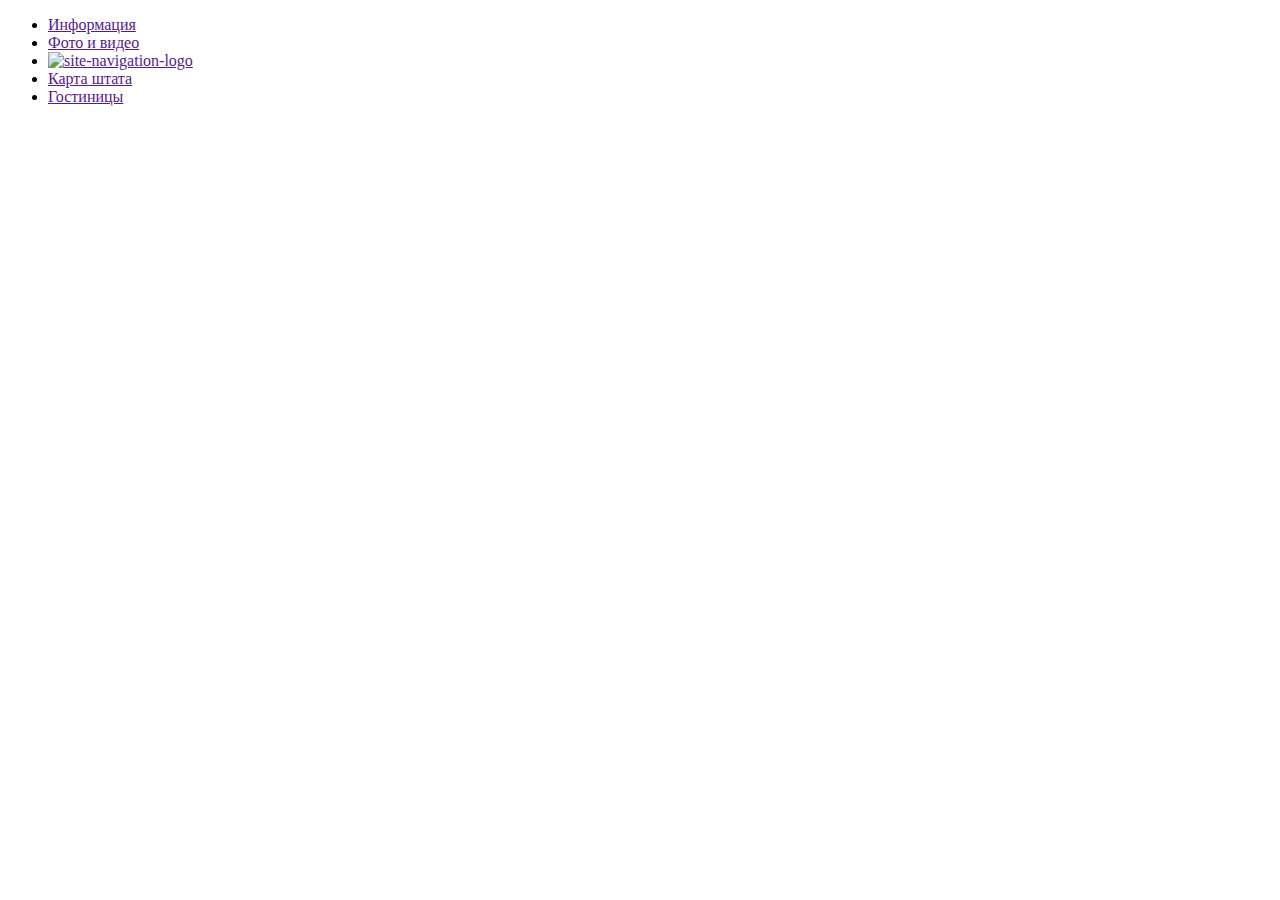
==== hotels.html @ 2168bc43 "Create new page - hotel.html and add content" ====
<!DOCTYPE html>
<html lang="ru">
  <head>
    <meta charset="utf-8">
    <meta name="viewport" content="width=device-width, initial-scale=1.0">
    <meta http-equiv="X-UA-Compatible" content="ie-edge">
    <title>Hotels</title>
  </head>
  <body>
    <header class="main-header">
      <nav class="site-navigation">
        <ul>
          <li><a href="">Информация</a></li>
          <li><a href="">Фото и видео</a></li>
          <li><a href=""><img src="" width="" height="" alt="site-navigation-logo"></a></li>
          <li><a href="">Карта штата</a></li>
          <li class="site-navigation-current"><a href="">Гостиницы</a></li>
        </ul>
      </nav>
    </header>
    <section class="filter">
      <!-- <form action="" method="">
        <input class="" type="checkbox" name="" id="" checked>
      </form>
      <form action="" method="">
        <input class="" type="checkbox" name="" id="" checked>
      </form> -->

    </section>
    <section class="search-result">
      
    </section>
  </body>
</html>
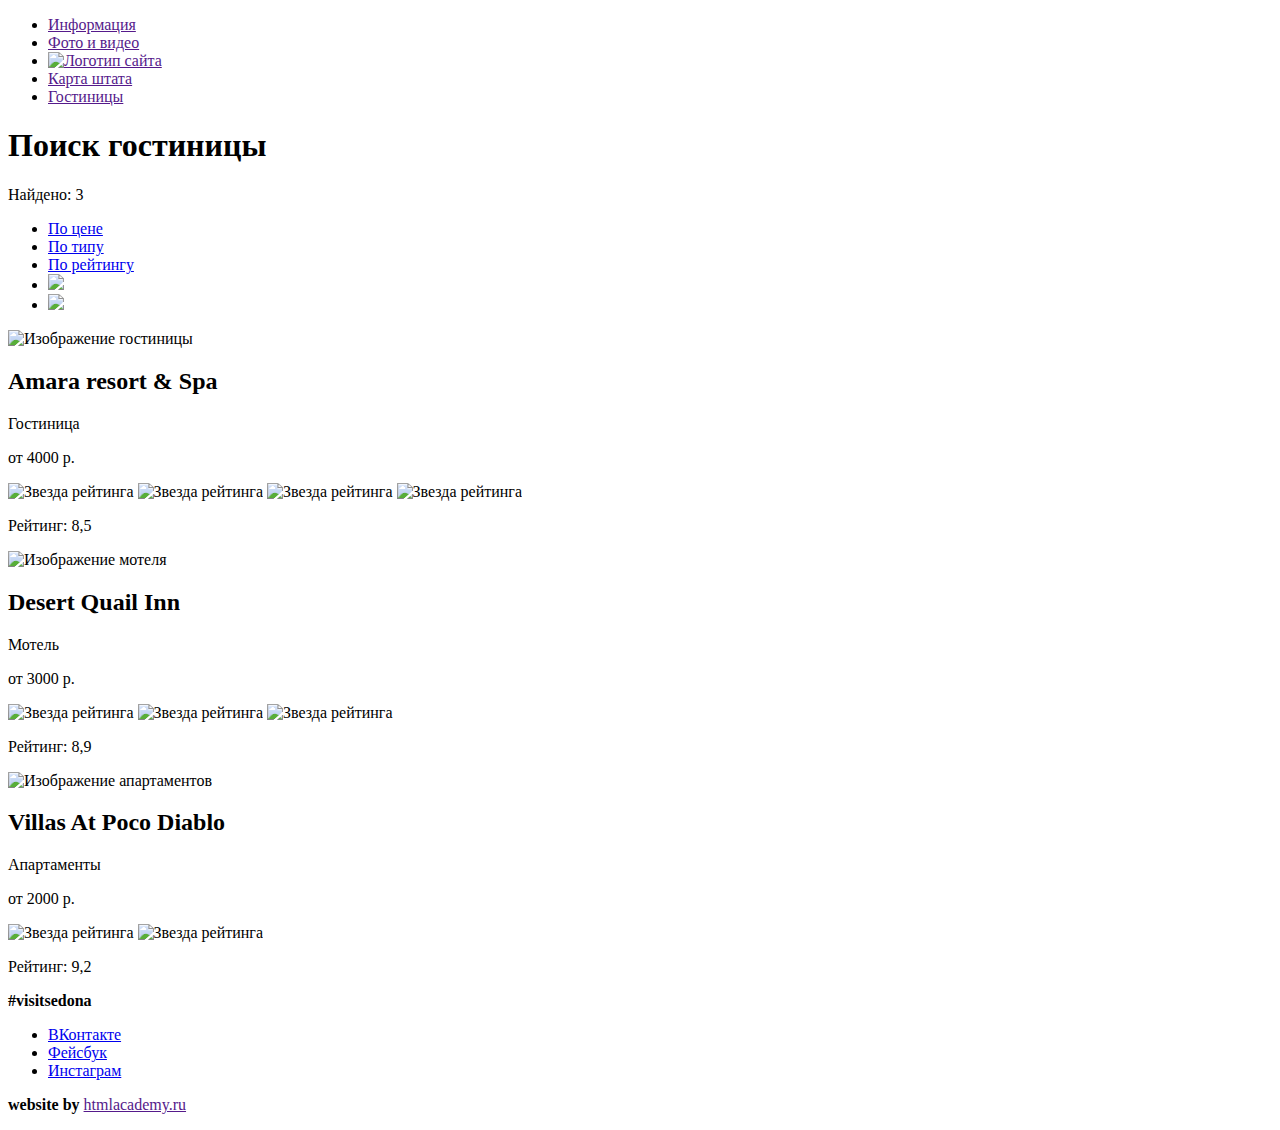
==== commit ab9c9c68: "Add content to the page" ====
--- a/hotels.html
+++ b/hotels.html
@@ -12,12 +12,13 @@
         <ul>
           <li><a href="">Информация</a></li>
           <li><a href="">Фото и видео</a></li>
-          <li><a href=""><img src="" width="" height="" alt="site-navigation-logo"></a></li>
+          <li><a href=""><img src="img/header-logo.png" width="138" height="70" alt="Логотип сайта"></a></li>
           <li><a href="">Карта штата</a></li>
           <li class="site-navigation-current"><a href="">Гостиницы</a></li>
         </ul>
       </nav>
     </header>
+    <h1 class="visually-hidden">Поиск гостиницы</h1>
     <section class="filter">
       <!-- <form action="" method="">
         <input class="" type="checkbox" name="" id="" checked>
@@ -28,7 +29,78 @@
 
     </section>
     <section class="search-result">
-      
+      <div class="search-result-header">
+        <p>Найдено: 3</p>
+        <ul class="sort">
+          <li><a class="sort-item-current" href="#">По цене</a></li>
+          <li><a class="sort-item" href="#">По типу</a></li>
+          <li><a class="sort-item" href="#">По рейтингу</a></li>
+          <li><img class="icon-up-dir" src="img/icon-up-dir.svg"></li>
+          <li><img class="icon-down-dir" src="img/icon-up-dir.svg"></li>
+        </ul>
+      </div>
+      <div class="search-result-content">
+        <div class="search-result-item">
+          <img src="img/Layer 21.jpg" width="135" height="90" alt="Изображение гостиницы">
+          <h2 class="search-result-name">Amara resort & Spa</h2>
+          <p class="search-result-type">Гостиница</p>
+          <p class="search-result-price">от 4000 р.</p>
+          <a class="search-result-button search-result-more" href="#"></a>
+          <a class="search-result-button search-result-to_book" href="#"></a>
+          <p class="search-result-star">
+            <img src="img/hotels-icon-star.svg" width="18" height="17" alt="Звезда рейтинга">
+            <img src="img/hotels-icon-star.svg" width="18" height="17" alt="Звезда рейтинга">
+            <img src="img/hotels-icon-star.svg" width="18" height="17" alt="Звезда рейтинга">
+            <img src="img/hotels-icon-star.svg" width="18" height="17" alt="Звезда рейтинга">
+          </p>
+          <p class="search-result-rating">Рейтинг: 8,5</p>
+        </div>
+        <div class="search-result-item">
+            <img src="img/Layer 89.jpg" width="135" height="90" alt="Изображение мотеля">
+            <h2 class="search-result-name">Desert Quail Inn</h2>
+            <p class="search-result-type">Мотель</p>
+            <p class="search-result-price">от 3000 р.</p>
+            <a class="search-result-button search-result-more" href="#"></a>
+            <a class="search-result-button search-result-to_book" href="#"></a>
+            <p class="search-result-star">
+              <img src="img/hotels-icon-star.svg" width="18" height="17" alt="Звезда рейтинга">
+              <img src="img/hotels-icon-star.svg" width="18" height="17" alt="Звезда рейтинга">
+              <img src="img/hotels-icon-star.svg" width="18" height="17" alt="Звезда рейтинга">
+            </p>
+            <p class="search-result-rating">Рейтинг: 8,9</p>
+          </div>
+          <div class="search-result-item">
+              <img src="img/Layer 22.jpg" width="135" height="90" alt="Изображение апартаментов">
+              <h2 class="search-result-name">Villas At Poco Diablo</h2>
+              <p class="search-result-type">Апартаменты</p>
+              <p class="search-result-price">от 2000 р.</p>
+              <a class="search-result-button search-result-more" href="#"></a>
+              <a class="search-result-button search-result-to_book" href="#"></a>
+              <p class="search-result-star">
+                <img src="img/hotels-icon-star.svg" width="18" height="17" alt="Звезда рейтинга">
+                <img src="img/hotels-icon-star.svg" width="18" height="17" alt="Звезда рейтинга">
+              </p>
+              <p class="search-result-rating">Рейтинг: 9,2</p>
+            </div>
+      </div>
     </section>
+
+    <footer class="main-footer">
+        <b>#visitsedona</b>
+        <ul class="social-content">
+          <li>
+            <a class="social-button" href="vk.com">ВКонтакте</a>
+          </li>
+          <li>
+            <a class="social-button" href="facebook.com">Фейсбук</a>
+          </li>
+          <li>
+            <a class="social-button" href="instagram.com">Инстаграм</a>
+          </li>
+        </ul>
+        <p class="footer-copyright">
+          <b>website by</b>
+          <a href="">htmlacademy.ru</a>
+        </p>
+      </footer>
   </body>
-</html>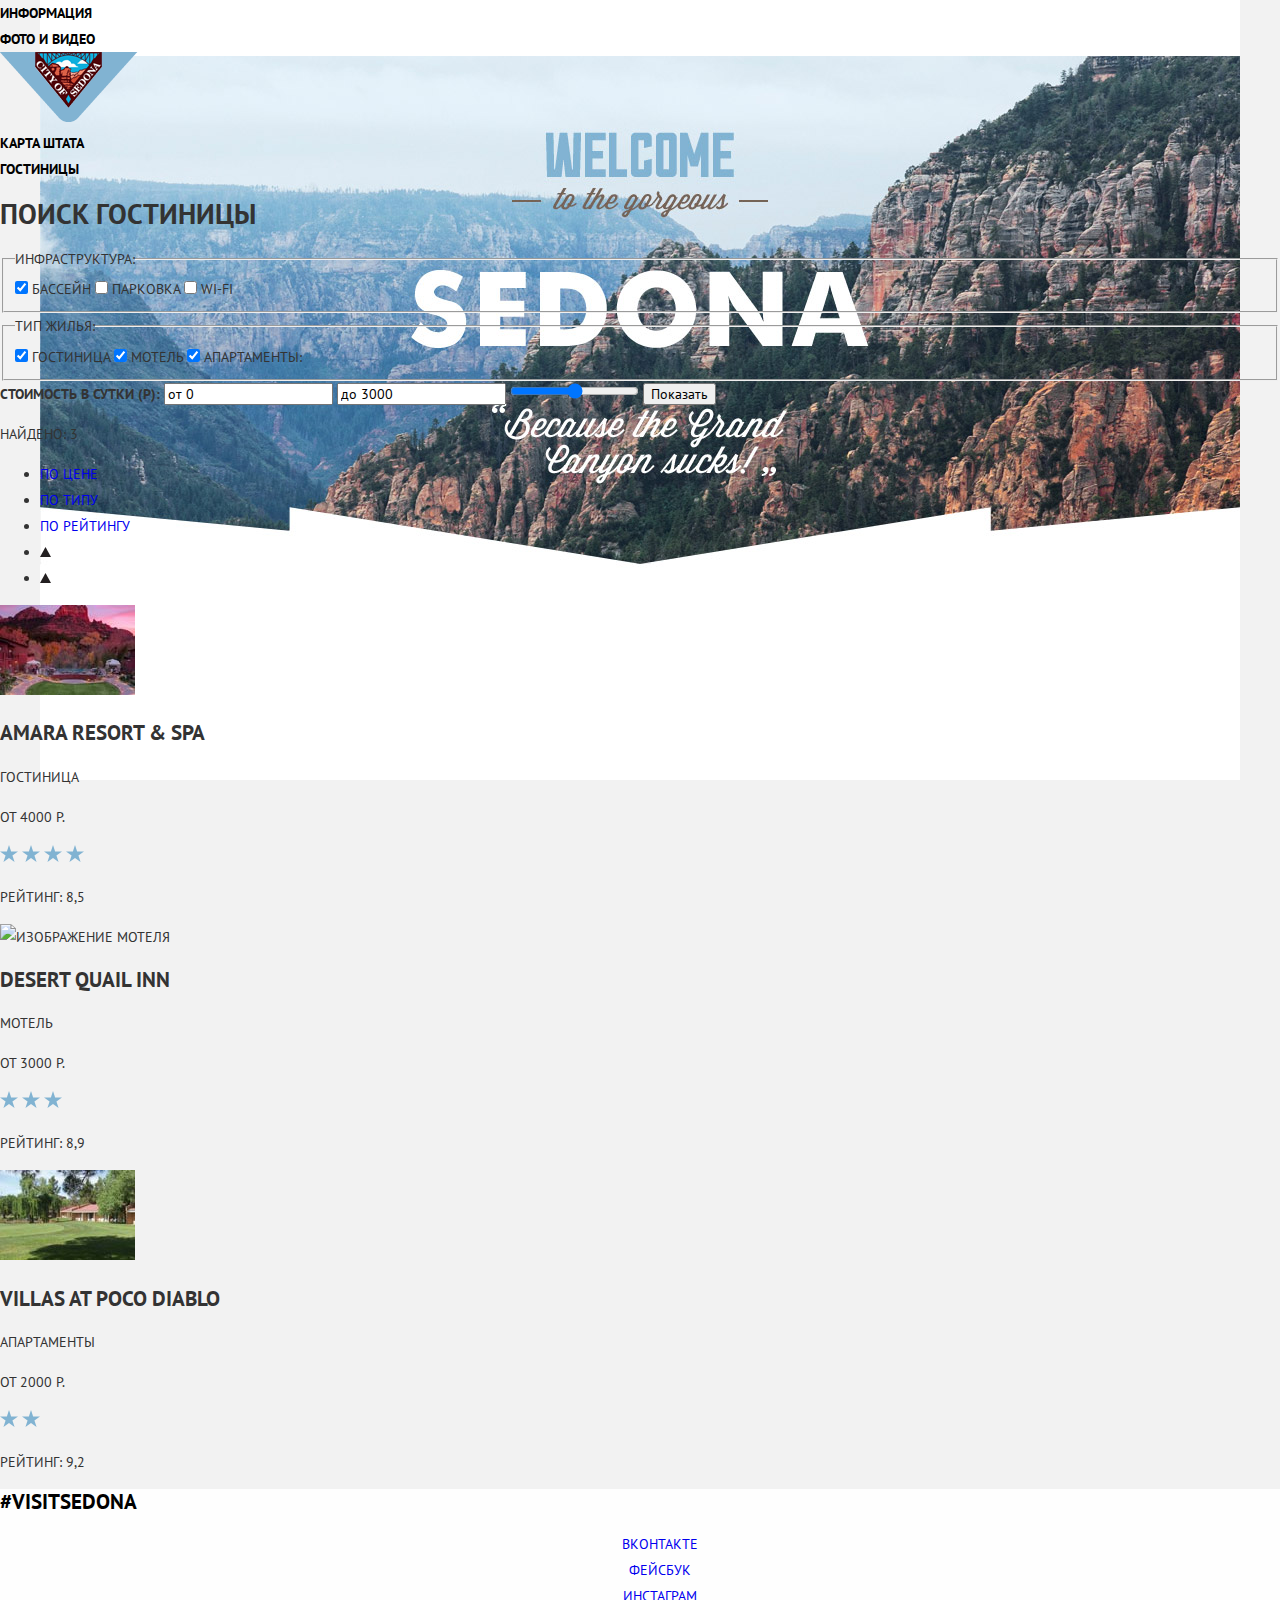
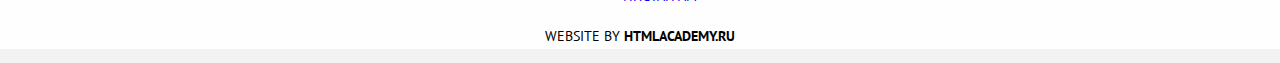
==== commit 33de9522: "new changes" ====
--- a/hotels.html
+++ b/hotels.html
@@ -5,8 +5,11 @@
     <meta name="viewport" content="width=device-width, initial-scale=1.0">
     <meta http-equiv="X-UA-Compatible" content="ie-edge">
     <title>Hotels</title>
+    <link href="https://fonts.googleapis.com/css?family=PT+Sans:400,700&display=swap&subset=cyrillic" rel="stylesheet">
+    <link href="css/normalize.css" rel="stylesheet">
+    <link href="css/style.css" rel="stylesheet">
   </head>
-  <body>
+  <body class="inner-page">
     <header class="main-header">
       <nav class="site-navigation">
         <ul>
@@ -20,13 +23,31 @@
     </header>
     <h1 class="visually-hidden">Поиск гостиницы</h1>
     <section class="filter">
-      <!-- <form action="" method="">
-        <input class="" type="checkbox" name="" id="" checked>
+      <form class="filter-form" action="https://echo.htmlacademy.ru" method="post">
+        <fieldset>
+          <legend>Инфраструктура:</legend>
+          <input type="checkbox" name="pull" id="filter-pull" checked>
+          <label for="filter-pull">Бассейн</label>
+          <input type="checkbox" name="parking" id="filter-parking">
+          <label for="filter-parking">Парковка</label>
+          <input type="checkbox" name="wi-fi" id="filter-wi-fi">
+          <label for="filter-wi-fi">WI-FI</label>
+        </fieldset>
+        <fieldset>
+          <legend>Тип жилья:</legend>
+          <input type="checkbox" name="hotel" id="filter-hotel" checked>
+          <label for="filter-hotel">Гостиница</label>
+          <input type="checkbox" name="motel" id="filter-motel" checked>
+          <label for="filter-motel">Мотель</label>
+          <input type="checkbox" name="apartments" id="filter-apartments" checked>
+          <label for="filter-apartments">Апартаменты:</label>
+        </fieldset>
+        <b>Стоимость в сутки (Р):</b>
+        <input class="range-from" type="text" name="range-from" id="range-from" value="от 0">
+        <input class="range-to" type="text" name="range-to" id="range-to" value="до 3000">
+        <input type="range" name="rub" min="0" max="3000">
+        <button class="btn-filter" type="submit">Показать</button>
       </form>
-      <form action="" method="">
-        <input class="" type="checkbox" name="" id="" checked>
-      </form> -->
-
     </section>
     <section class="search-result">
       <div class="search-result-header">
--- a/css/style.css
+++ b/css/style.css
@@ -0,0 +1,268 @@
+body {
+    margin: 0;
+    padding: 0;
+
+    font-family: "PT Sans", Arial, sans-serif;
+    font-size: 14px;
+    line-height: 26px;
+    font-weight: 400;
+    color: #333333;
+    text-transform: uppercase;
+
+    background-color: #f2f2f2;
+    background-image: url(../img/index-mountains-bg-2.jpg);
+    background-position: top center;
+    background-repeat: no-repeat;
+}
+
+a {
+    text-decoration: none;
+}
+
+.site-navigation ul {
+    margin: 0;
+    padding: 0;
+
+    list-style: none;
+}
+
+.site-navigation a {
+    font-size: 14px;
+    line-height: 26px;
+    font-weight: 700;
+    color: #000000;
+
+    outline: none;
+}
+
+.site-navigation a:hover,
+.site-navigation a:focus {
+    color: #81b3d2;
+}
+
+.site-navigation a:active {
+    color: rgba(0, 0, 0, 0.3);
+}
+
+.page-title {
+    font-size: 21px;
+    line-height: 26px;
+    text-align: center;
+    color: #000000;
+}
+
+.promo {
+    text-align: center;
+}
+
+.advantages-list {
+    margin: 0;
+    padding: 0;
+
+    list-style: none;
+}
+
+.advantages-item-1 {
+    width: 400px;
+    height: 256px;
+
+    background-color: #81b3d2;
+}
+
+.advantages-title-white {
+    font-size: 21px;
+    line-height: 21px;
+    font-weight: 700;
+    color: #ffffff;
+    text-align: center;
+    text-transform: uppercase;
+}
+
+.advantages-number-white {
+    font-size: 14px;
+    line-height: 21px;
+    font-weight: 400;
+    color: #ffffff;
+    text-align: center;
+}
+
+.advantages-description-white {
+    font-size: 14px;
+    line-height: 21px;
+    font-weight: 400;
+    color: #ffffff;
+    text-align: center;
+}
+
+.advantages-title {
+    font-size: 21px;
+    line-height: 21px;
+    font-weight: 700;
+    color: #000000;
+    text-align: center;
+    text-transform: uppercase;
+}
+
+.advantages-number {
+    font-size: 14px;
+    line-height: 21px;
+    font-weight: 400;
+    color: #333333;
+    text-align: center;
+}
+
+.advantages-description {
+    font-size: 14px;
+    line-height: 21px;
+    font-weight: 400;
+    color: #333333;
+    text-align: center;
+}
+
+.search b {
+    display: block;
+
+    font-size: 30px;
+    line-height: 36px;
+    color: #000000;
+    text-align: center;
+}
+
+.search p {
+    font-size: 14px;
+    line-height: 24px;
+    text-align: center;
+}
+
+.search button {
+    width: 568px;
+    height: 86px;
+
+    font-size: 21px;
+    line-height: 26px;
+    font-weight: 700;
+    color: #ffffff;
+    text-align: center;
+    text-transform: uppercase;
+
+    background-color: #766357;
+    outline: none;
+    border: none;
+}
+
+.search button:hover {
+    background-color: #604e43;
+}
+
+.search button:active {
+    color: rgba(255, 255, 255, 0.3);
+    background-color: #503e33;
+}
+
+.main-footer {
+    background-color: rgba(255, 255, 255, 0.9);
+}
+
+.main-footer > b {
+    font-size: 21px;
+    line-height: 26px;
+    color: #000000;
+}
+
+.social-content {
+    list-style: none;
+    text-align: center;
+}
+
+.footer-copyright {
+    text-align: center;
+}
+
+.footer-copyright b {
+    font-size: 14px;
+    line-height: 26px;
+    font-weight: 400;
+    color: #000000;
+}
+
+.footer-copyright a {
+    font-size: 14px;
+    line-height: 26px;
+    font-weight: 700;
+    color: #000000;
+}
+
+.modal {
+    font-size: 14px;
+    line-height: 26px;
+    font-weight: 700;
+    color: #000000;
+
+
+    background-color: #ffffff;
+}
+
+.search-form input[type="text"] {
+    font: inherit;
+    text-transform: uppercase;
+
+    background-color: #f2f2f2;
+    border: none;
+}
+
+.search-form input[type="text"]:hover {
+    background-color: #ebebeb;
+}
+
+.search-form input[type="text"]:focus {
+    background-color: #ffffff;
+    border: 2px solid #e5e5e5;
+    outline: none;
+}
+
+.search-form button {
+    font-size: 21px;
+    font-weight: 700;
+    color: #a9a9a9;
+
+    background-color: #f2f2f2;
+    border: none;
+}
+
+.search-form button:hover {
+    color: #000000;
+}
+
+.search-form button:active  {
+    color: #81b3d2;
+    outline: none;
+}
+
+.search-form button:focus {
+    outline: none;
+}
+
+.search-form-btn[type="submit"] {
+    width: 458px;
+    height: 58px;
+    
+    font-size: 21px;
+    line-height: 26px;
+    font-weight: 700;
+    color: #ffffff;
+    text-align: center;
+    text-transform: uppercase;
+
+    background-color: #81b3d2;
+    border: none;
+}
+
+.search-form-btn[type="submit"]:hover {
+    color: #ffffff;
+    background-color: #669ec0;
+}
+
+.search-form-btn[type="submit"]:active {
+    color: rgba(255, 255, 255, 0.3);
+    background-color: #5496bd;
+}
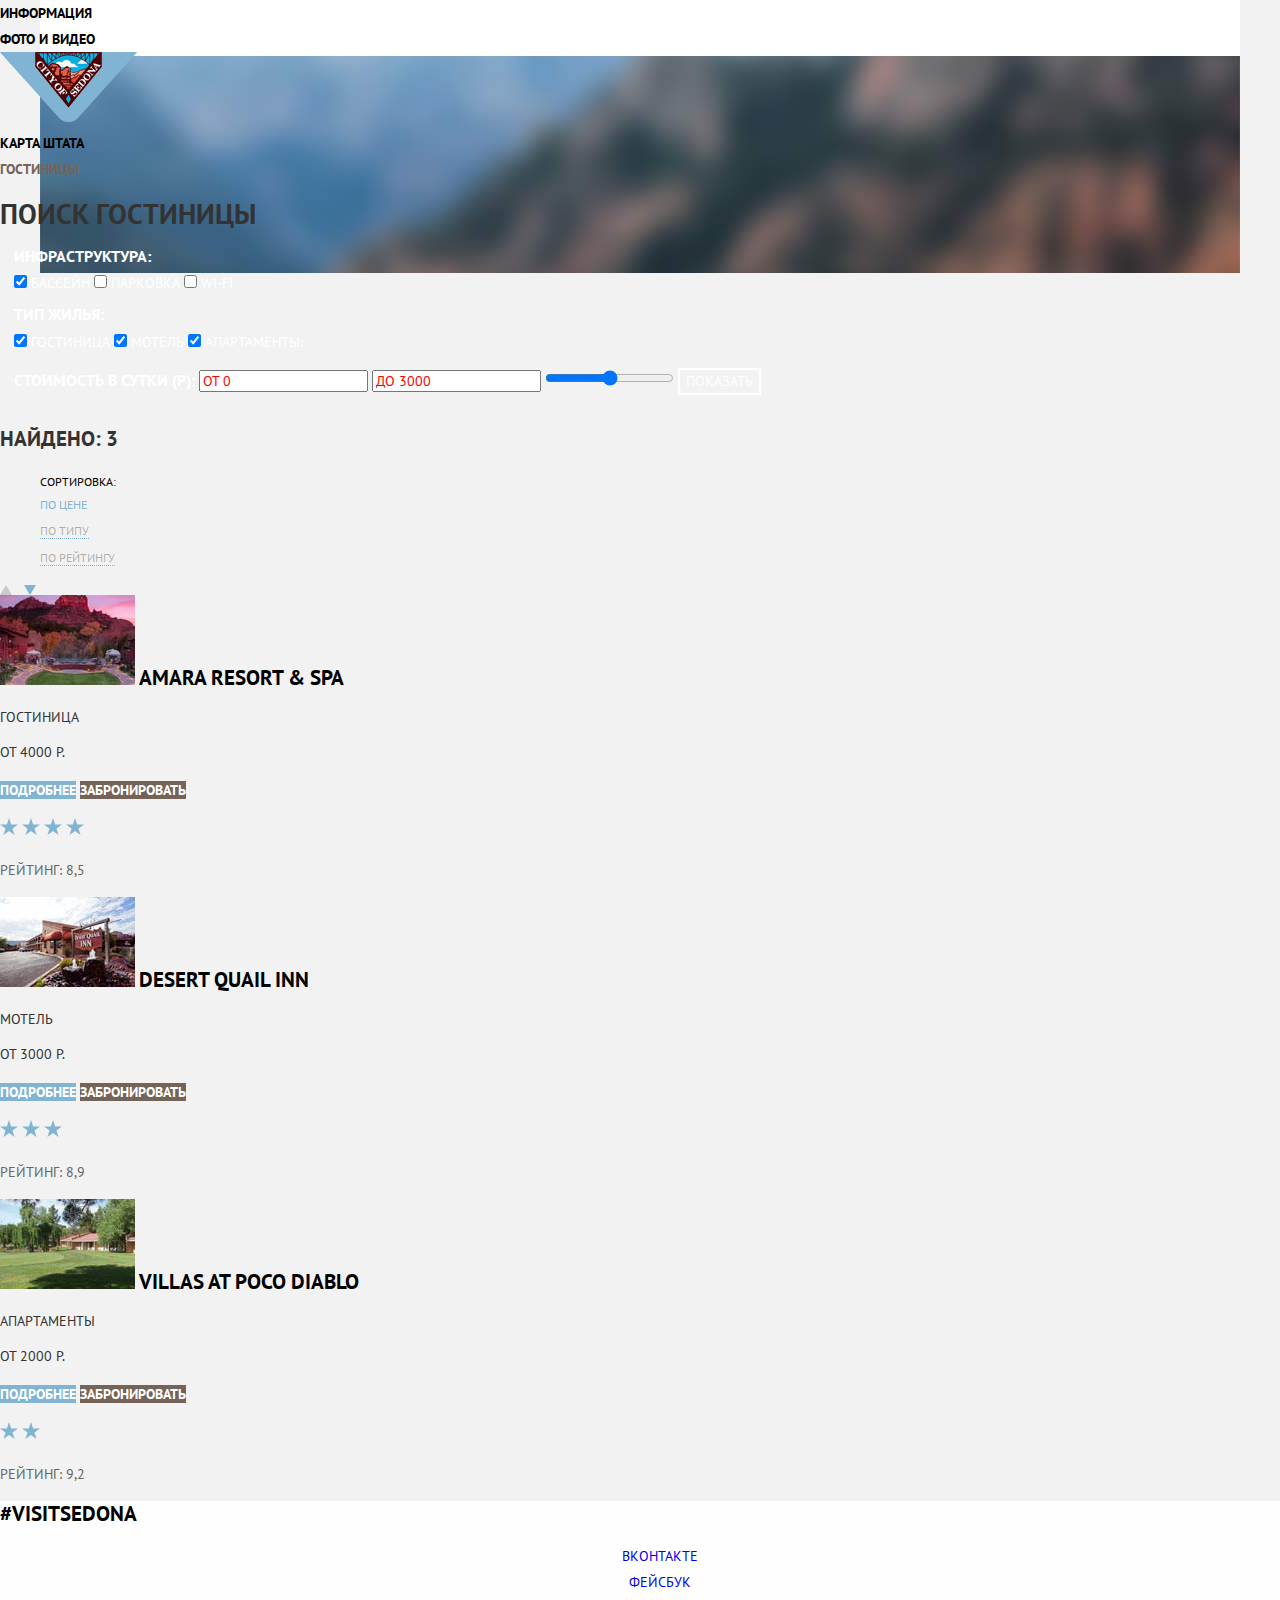
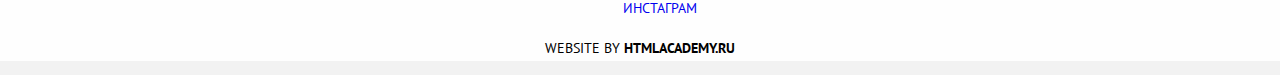
==== commit 792dd1bb: "Make few changes in markup" ====
--- a/hotels.html
+++ b/hotels.html
@@ -17,7 +17,7 @@
           <li><a href="">Фото и видео</a></li>
           <li><a href=""><img src="img/header-logo.png" width="138" height="70" alt="Логотип сайта"></a></li>
           <li><a href="">Карта штата</a></li>
-          <li class="site-navigation-current"><a href="">Гостиницы</a></li>
+          <li class="site-navigation-current"><a>Гостиницы</a></li>
         </ul>
       </nav>
     </header>
@@ -42,32 +42,36 @@
           <input type="checkbox" name="apartments" id="filter-apartments" checked>
           <label for="filter-apartments">Апартаменты:</label>
         </fieldset>
-        <b>Стоимость в сутки (Р):</b>
-        <input class="range-from" type="text" name="range-from" id="range-from" value="от 0">
-        <input class="range-to" type="text" name="range-to" id="range-to" value="до 3000">
-        <input type="range" name="rub" min="0" max="3000">
-        <button class="btn-filter" type="submit">Показать</button>
+        <fieldset>Стоимость в сутки (Р):
+          <input class="range-from" type="text" name="range-from" id="range-from" value="от 0">
+          <input class="range-to" type="text" name="range-to" id="range-to" value="до 3000">
+          <input type="range" name="rub" min="0" max="3000">
+          <button class="btn-filter" type="submit">Показать</button>
+        </fieldset>
       </form>
     </section>
     <section class="search-result">
       <div class="search-result-header">
         <p>Найдено: 3</p>
-        <ul class="sort">
+        <ul class="sort-list">
+          <li class="sort-list-title">Сортировка:</li>
           <li><a class="sort-item-current" href="#">По цене</a></li>
           <li><a class="sort-item" href="#">По типу</a></li>
           <li><a class="sort-item" href="#">По рейтингу</a></li>
-          <li><img class="icon-up-dir" src="img/icon-up-dir.svg"></li>
-          <li><img class="icon-down-dir" src="img/icon-up-dir.svg"></li>
         </ul>
+        <div class="triangles">
+          <a href="#1" class="triangle-up">Сортировка сверху вниз</a>
+          <a href="#1" class="triangle-down triangle-current">Сортировка cнизу вверх</a>
+        </div>
       </div>
       <div class="search-result-content">
         <div class="search-result-item">
           <img src="img/Layer 21.jpg" width="135" height="90" alt="Изображение гостиницы">
-          <h2 class="search-result-name">Amara resort & Spa</h2>
+          <a href="#1" class="search-result-name">Amara resort & Spa</a>
           <p class="search-result-type">Гостиница</p>
           <p class="search-result-price">от 4000 р.</p>
-          <a class="search-result-button search-result-more" href="#"></a>
-          <a class="search-result-button search-result-to_book" href="#"></a>
+          <a class="search-result-button search-result-more" href="#">Подробнее</a>
+          <a class="search-result-button search-result-to_book" href="#">Забронировать</a>
           <p class="search-result-star">
             <img src="img/hotels-icon-star.svg" width="18" height="17" alt="Звезда рейтинга">
             <img src="img/hotels-icon-star.svg" width="18" height="17" alt="Звезда рейтинга">
@@ -77,12 +81,12 @@
           <p class="search-result-rating">Рейтинг: 8,5</p>
         </div>
         <div class="search-result-item">
-            <img src="img/Layer 89.jpg" width="135" height="90" alt="Изображение мотеля">
-            <h2 class="search-result-name">Desert Quail Inn</h2>
+            <img src="img/Layer 89 copy.jpg" width="135" height="90" alt="Изображение мотеля">
+            <a href="#2" class="search-result-name">Desert Quail Inn</a>
             <p class="search-result-type">Мотель</p>
             <p class="search-result-price">от 3000 р.</p>
-            <a class="search-result-button search-result-more" href="#"></a>
-            <a class="search-result-button search-result-to_book" href="#"></a>
+            <a class="search-result-button search-result-more" href="#">Подробнее</a>
+            <a class="search-result-button search-result-to_book" href="#">Забронировать</a>
             <p class="search-result-star">
               <img src="img/hotels-icon-star.svg" width="18" height="17" alt="Звезда рейтинга">
               <img src="img/hotels-icon-star.svg" width="18" height="17" alt="Звезда рейтинга">
@@ -92,11 +96,11 @@
           </div>
           <div class="search-result-item">
               <img src="img/Layer 22.jpg" width="135" height="90" alt="Изображение апартаментов">
-              <h2 class="search-result-name">Villas At Poco Diablo</h2>
+              <a href="#3" class="search-result-name">Villas At Poco Diablo</a>
               <p class="search-result-type">Апартаменты</p>
               <p class="search-result-price">от 2000 р.</p>
-              <a class="search-result-button search-result-more" href="#"></a>
-              <a class="search-result-button search-result-to_book" href="#"></a>
+              <a class="search-result-button search-result-more" href="#">Подробнее</a>
+              <a class="search-result-button search-result-to_book" href="#">Забронировать</a>
               <p class="search-result-star">
                 <img src="img/hotels-icon-star.svg" width="18" height="17" alt="Звезда рейтинга">
                 <img src="img/hotels-icon-star.svg" width="18" height="17" alt="Звезда рейтинга">
--- a/css/style.css
+++ b/css/style.css
@@ -15,6 +15,12 @@
     background-repeat: no-repeat;
 }
 
+.inner-page {
+    background-image: url(../img/hotels-search_form-bg.jpg);
+    background-position: top center;
+    background-repeat: no-repeat;
+}
+
 a {
     text-decoration: none;
 }
@@ -35,6 +41,11 @@
     outline: none;
 }
 
+.site-navigation-current a {
+    color: #766357;
+    cursor: default;
+}
+
 .site-navigation a:hover,
 .site-navigation a:focus {
     color: #81b3d2;
@@ -44,6 +55,13 @@
     color: rgba(0, 0, 0, 0.3);
 }
 
+.site-navigation-current a:hover,
+.site-navigation-current a:active,
+.site-navigation-current a:focus {
+    color: #766357;
+    cursor: default;
+}
+
 .page-title {
     font-size: 21px;
     line-height: 26px;
@@ -158,6 +176,225 @@
     color: rgba(255, 255, 255, 0.3);
     background-color: #503e33;
 }
+
+
+
+
+/* inner-page */
+
+.filter-form fieldset {
+    font-size: 16px;
+    line-height: 21px;
+    font-weight: 700;
+    color: #ffffff;
+    border: none;
+}
+
+.filter-form label {
+    font-size: 14px;
+    line-height: 21px;
+    font-weight: 400;
+}
+
+.filter-form .range-from,
+.filter-form .range-to {
+    font-size: 14px;
+    font-weight: 21px;
+    color: red;
+
+    text-transform: uppercase;
+}
+
+.btn-filter {
+    font-size: 14px;
+    line-height: 21px;
+    color: #ffffff;
+
+    background: none;
+    border: 2px solid #ffffff;
+
+    text-transform: uppercase;
+}
+
+.btn-filter:hover {
+    color: #000000;
+
+    background-color: #ffffff;
+}
+
+.search-result-header p {
+    font-size: 21px;
+    line-height: 26px;
+    font-weight: 700;
+}
+
+.sort-list {
+    list-style: none;
+}
+
+.sort-list-title {
+    font-size: 12px;
+    line-height: 18px;
+    color: #000000;
+} 
+
+.sort-item {
+    font-size: 12px;
+    font-weight: 18px;
+    color: rgba(0, 0, 0, 0.3);
+
+    border-bottom: 1px dotted #81b3d2;
+}
+
+.sort-item:hover {
+    color: #81b3d2;
+    border: none;
+}
+
+.sort-item:active,
+.sort-item:focus {
+    color: #000000;
+    outline: none;
+    border: none;
+}
+
+.sort-item-current {
+    font-size: 12px;
+    line-height: 18px;
+    color: #81b3d2;
+
+    outline: none;
+    cursor: default;
+}
+
+.triangles {
+    display: flex;
+}
+
+.triangle-up {
+    width: 0;;
+    height: 0;
+
+    font-size: 0;
+
+    border-left: 6px solid transparent;
+    border-right: 6px solid transparent;
+    border-bottom: 10px solid #cacaca;
+}
+
+.triangle-down {
+    width: 0;
+    height: 0;
+    margin-left: 12px;
+
+    font-size: 0;
+
+    border-left: 6px solid transparent;
+    border-right: 6px solid transparent;
+    border-top: 10px solid #cacaca;
+}
+
+.triangle-up:hover {
+    border-bottom-color: #000000;
+    
+}
+
+.triangle-down:hover {
+    border-top-color: #000000;
+}
+
+.triangle-up:active,
+.triangle-up:focus {
+    border-bottom-color: #81b3d2;
+    outline: none;
+}
+
+.triangle-down:active,
+.triangle-down:focus {
+    border-top-color: #81b3d2;
+    outline: none;
+}
+
+.triangle-current {
+    border-bottom-color: #81b3d2;
+    border-top-color: #81b3d2;
+    cursor: default;
+}
+
+.triangle-current:hover {
+    border-bottom-color: #81b3d2;
+    border-top-color: #81b3d2;
+}
+
+.search-result-name {
+    font-size: 21px;
+    line-height: 26px;
+    font-weight: 700;
+    color: #000000;
+}
+
+.search-result-name:hover,
+.search-result-name:focus {
+    color: #81b3d2;
+    outline: none;
+}
+
+.search-result-name:active {
+    color: rgba(0, 0, 0, 0.3);
+}
+
+.search-result-type,
+.search-result-price {
+    font-size: 14px;
+    line-height: 21px;
+
+    color: #333333;
+}
+
+.search-result-button {
+    font-size: 14px;
+    line-height: 21px;
+    font-weight: 700;
+    color: #ffffff;
+}
+
+.search-result-more {
+    background-color: #81b3d2;
+}
+
+.search-result-more:hover,
+.search-result-more:focus {
+    background-color: #669ec0;
+    outline: none;
+}
+
+.search-result-more:active {
+    color: rgba(255, 255, 255, 0.3);
+    background-color: #5496bd;    
+}
+
+.search-result-to_book {
+    background-color: #766357;
+}
+
+.search-result-to_book:hover,
+.search-result-to_book:focus {
+    background-color: #604e43;
+    outline: none;
+}
+
+.search-result-to_book:active {
+    color: rgba(255, 255, 255, 0.3);
+    background-color: #503e33;
+}
+
+.search-result-rating {
+    color: #666666;
+
+    background-color: #f2f2f2;
+}
+
+/* footer */
 
 .main-footer {
     background-color: rgba(255, 255, 255, 0.9);
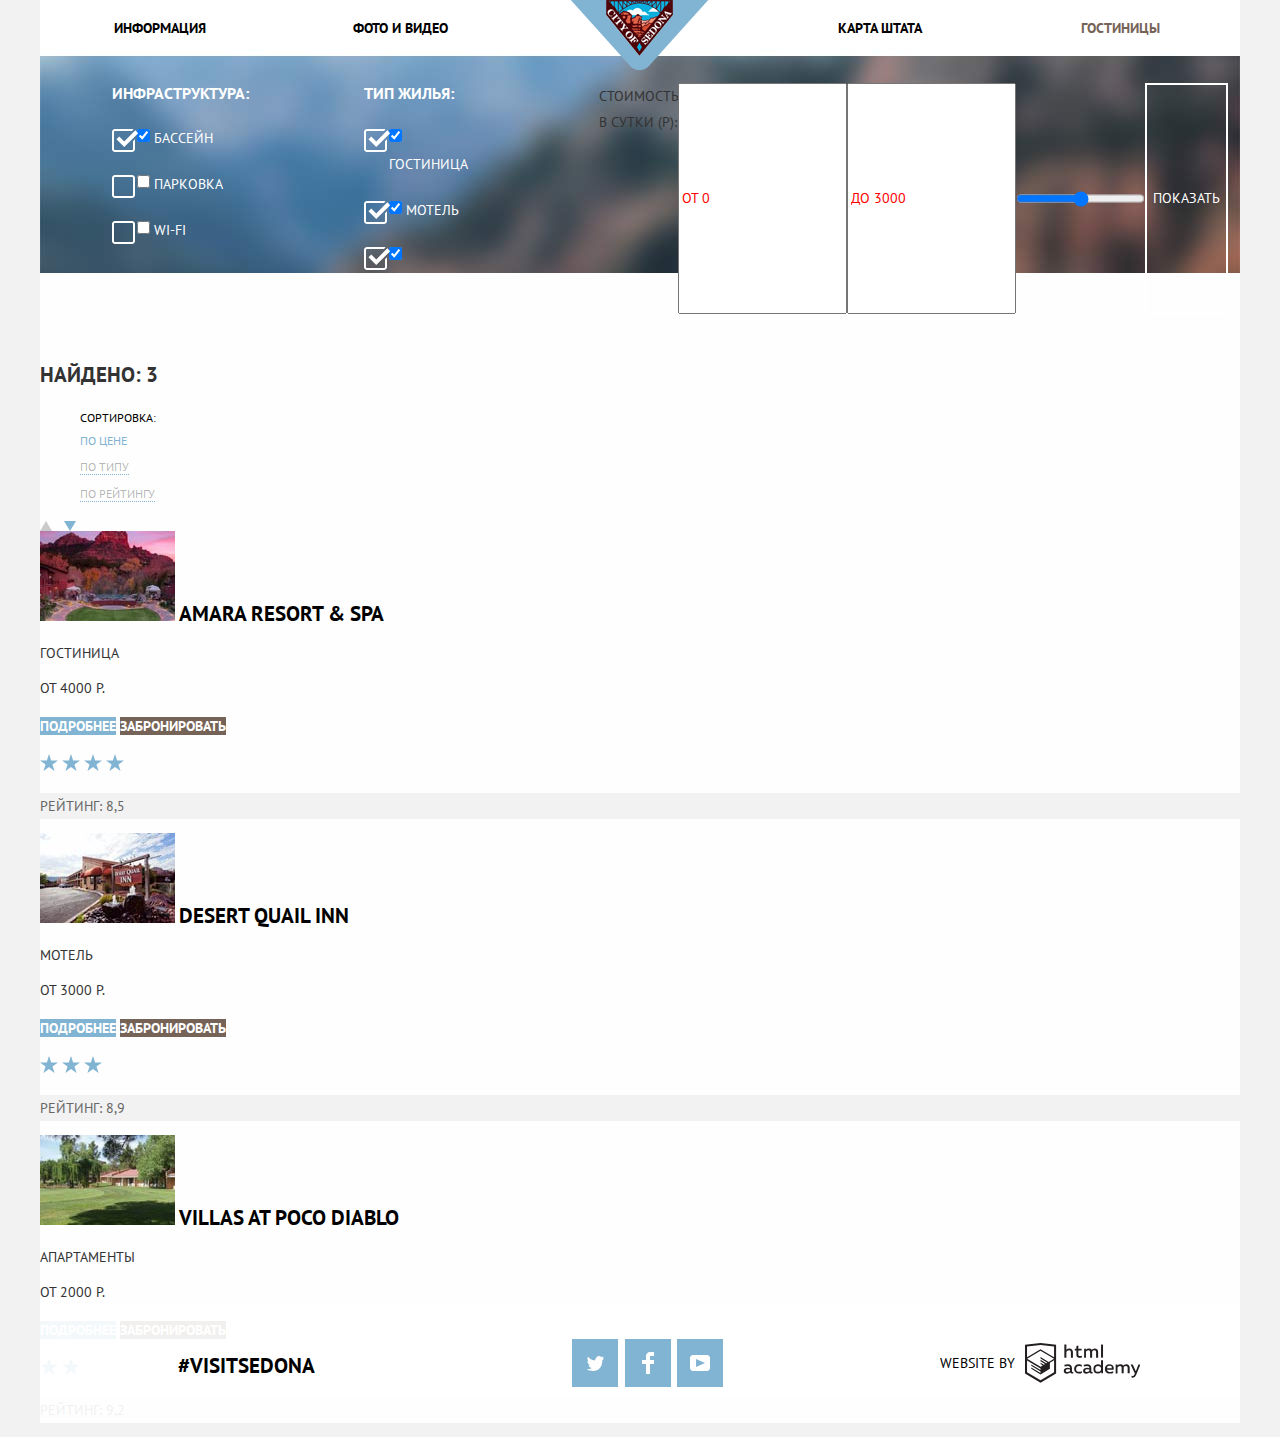
==== commit f5af5f10: "Continued markup" ====
--- a/hotels.html
+++ b/hotels.html
@@ -9,78 +9,97 @@
     <link href="css/normalize.css" rel="stylesheet">
     <link href="css/style.css" rel="stylesheet">
   </head>
+
   <body class="inner-page">
-    <header class="main-header">
-      <nav class="site-navigation">
-        <ul>
-          <li><a href="">Информация</a></li>
-          <li><a href="">Фото и видео</a></li>
-          <li><a href=""><img src="img/header-logo.png" width="138" height="70" alt="Логотип сайта"></a></li>
-          <li><a href="">Карта штата</a></li>
-          <li class="site-navigation-current"><a>Гостиницы</a></li>
-        </ul>
-      </nav>
-    </header>
-    <h1 class="visually-hidden">Поиск гостиницы</h1>
-    <section class="filter">
-      <form class="filter-form" action="https://echo.htmlacademy.ru" method="post">
-        <fieldset>
-          <legend>Инфраструктура:</legend>
-          <input type="checkbox" name="pull" id="filter-pull" checked>
-          <label for="filter-pull">Бассейн</label>
-          <input type="checkbox" name="parking" id="filter-parking">
-          <label for="filter-parking">Парковка</label>
-          <input type="checkbox" name="wi-fi" id="filter-wi-fi">
-          <label for="filter-wi-fi">WI-FI</label>
-        </fieldset>
-        <fieldset>
-          <legend>Тип жилья:</legend>
-          <input type="checkbox" name="hotel" id="filter-hotel" checked>
-          <label for="filter-hotel">Гостиница</label>
-          <input type="checkbox" name="motel" id="filter-motel" checked>
-          <label for="filter-motel">Мотель</label>
-          <input type="checkbox" name="apartments" id="filter-apartments" checked>
-          <label for="filter-apartments">Апартаменты:</label>
-        </fieldset>
-        <fieldset>Стоимость в сутки (Р):
-          <input class="range-from" type="text" name="range-from" id="range-from" value="от 0">
-          <input class="range-to" type="text" name="range-to" id="range-to" value="до 3000">
-          <input type="range" name="rub" min="0" max="3000">
-          <button class="btn-filter" type="submit">Показать</button>
-        </fieldset>
-      </form>
-    </section>
-    <section class="search-result">
-      <div class="search-result-header">
-        <p>Найдено: 3</p>
-        <ul class="sort-list">
-          <li class="sort-list-title">Сортировка:</li>
-          <li><a class="sort-item-current" href="#">По цене</a></li>
-          <li><a class="sort-item" href="#">По типу</a></li>
-          <li><a class="sort-item" href="#">По рейтингу</a></li>
-        </ul>
-        <div class="triangles">
-          <a href="#1" class="triangle-up">Сортировка сверху вниз</a>
-          <a href="#1" class="triangle-down triangle-current">Сортировка cнизу вверх</a>
+    <div class="container">
+      <header class="main-header">
+        <nav class="site-navigation">
+          <ul>
+            <li><a href="">Информация</a></li>
+            <li><a href="">Фото и видео</a></li>
+            <li><a href=""><img src="img/header-logo.png" width="138" height="70" alt="Логотип сайта"></a></li>
+            <li><a href="">Карта штата</a></li>
+            <li class="site-navigation-current"><a>Гостиницы</a></li>
+          </ul>
+        </nav>
+      </header>
+      <!-- <h1 class="visually-hidden">Поиск гостиницы</h1> -->
+      <section class="filter">
+        <form class="filter-form" action="https://echo.htmlacademy.ru" method="post">
+          <fieldset>
+            <legend>Инфраструктура:</legend>
+            <ul>
+              <li class="filter-option">
+                <input class="filter-input-checkbox" type="checkbox" name="pull" id="filter-pull" checked>
+                <label for="filter-pull">Бассейн</label>
+              </li>
+              <li class="filter-option">
+                <input class="filter-input-checkbox" type="checkbox" name="parking" id="filter-parking">
+                <label for="filter-parking">Парковка</label>
+              </li>
+              <li class="filter-option">
+                <input class="filter-input-checkbox" type="checkbox" name="wi-fi" id="filter-wi-fi">
+                <label for="filter-wi-fi">WI-FI</label>
+              </li>
+            </ul>
+          </fieldset>
+          <fieldset>
+            <legend>Тип жилья:</legend>
+            <ul>
+              <li class="filter-option">
+                <input class="filter-input-checkbox" type="checkbox" name="hotel" id="filter-hotel" checked>
+                <label for="filter-hotel">Гостиница</label>
+              </li>
+              <li class="filter-option">
+                <input class="filter-input-checkbox" type="checkbox" name="motel" id="filter-motel" checked>
+                <label for="filter-motel">Мотель</label>
+              </li>
+              <li class="filter-option">
+                <input class="filter-input-checkbox" type="checkbox" name="apartments" id="filter-apartments" checked>
+                <label for="filter-apartments">Апартаменты</label>
+              </li>      
+            </ul>
+          </fieldset>
+          <fieldset>
+            Стоимость в сутки (Р):
+            <input class="range-from" type="text" name="range-from" id="range-from" value="от 0">
+            <input class="range-to" type="text" name="range-to" id="range-to" value="до 3000">
+            <input type="range" name="rub" min="0" max="3000">
+            <button class="btn-filter" type="submit">Показать</button>
+          </fieldset>
+        </form>
+      </section>
+      <section class="search-result">
+        <div class="search-result-header">
+          <p>Найдено: 3</p>
+          <ul class="sort-list">
+            <li class="sort-list-title">Сортировка:</li>
+            <li><a class="sort-item-current" href="#">По цене</a></li>
+            <li><a class="sort-item" href="#">По типу</a></li>
+            <li><a class="sort-item" href="#">По рейтингу</a></li>
+          </ul>
+          <div class="triangles">
+            <a href="#1" class="triangle-up">Сортировка сверху вниз</a>
+            <a href="#1" class="triangle-down triangle-current">Сортировка cнизу вверх</a>
+          </div>
         </div>
-      </div>
-      <div class="search-result-content">
-        <div class="search-result-item">
-          <img src="img/Layer 21.jpg" width="135" height="90" alt="Изображение гостиницы">
-          <a href="#1" class="search-result-name">Amara resort & Spa</a>
-          <p class="search-result-type">Гостиница</p>
-          <p class="search-result-price">от 4000 р.</p>
-          <a class="search-result-button search-result-more" href="#">Подробнее</a>
-          <a class="search-result-button search-result-to_book" href="#">Забронировать</a>
-          <p class="search-result-star">
-            <img src="img/hotels-icon-star.svg" width="18" height="17" alt="Звезда рейтинга">
-            <img src="img/hotels-icon-star.svg" width="18" height="17" alt="Звезда рейтинга">
-            <img src="img/hotels-icon-star.svg" width="18" height="17" alt="Звезда рейтинга">
-            <img src="img/hotels-icon-star.svg" width="18" height="17" alt="Звезда рейтинга">
-          </p>
-          <p class="search-result-rating">Рейтинг: 8,5</p>
-        </div>
-        <div class="search-result-item">
+        <div class="search-result-content">
+          <div class="search-result-item">
+            <img src="img/Layer 21.jpg" width="135" height="90" alt="Изображение гостиницы">
+            <a href="#1" class="search-result-name">Amara resort & Spa</a>
+            <p class="search-result-type">Гостиница</p>
+            <p class="search-result-price">от 4000 р.</p>
+            <a class="search-result-button search-result-more" href="#">Подробнее</a>
+            <a class="search-result-button search-result-to_book" href="#">Забронировать</a>
+            <p class="search-result-star">
+              <img src="img/hotels-icon-star.svg" width="18" height="17" alt="Звезда рейтинга">
+              <img src="img/hotels-icon-star.svg" width="18" height="17" alt="Звезда рейтинга">
+              <img src="img/hotels-icon-star.svg" width="18" height="17" alt="Звезда рейтинга">
+              <img src="img/hotels-icon-star.svg" width="18" height="17" alt="Звезда рейтинга">
+            </p>
+            <p class="search-result-rating">Рейтинг: 8,5</p>
+          </div>
+          <div class="search-result-item">
             <img src="img/Layer 89 copy.jpg" width="135" height="90" alt="Изображение мотеля">
             <a href="#2" class="search-result-name">Desert Quail Inn</a>
             <p class="search-result-type">Мотель</p>
@@ -95,22 +114,22 @@
             <p class="search-result-rating">Рейтинг: 8,9</p>
           </div>
           <div class="search-result-item">
-              <img src="img/Layer 22.jpg" width="135" height="90" alt="Изображение апартаментов">
-              <a href="#3" class="search-result-name">Villas At Poco Diablo</a>
-              <p class="search-result-type">Апартаменты</p>
-              <p class="search-result-price">от 2000 р.</p>
-              <a class="search-result-button search-result-more" href="#">Подробнее</a>
-              <a class="search-result-button search-result-to_book" href="#">Забронировать</a>
-              <p class="search-result-star">
-                <img src="img/hotels-icon-star.svg" width="18" height="17" alt="Звезда рейтинга">
-                <img src="img/hotels-icon-star.svg" width="18" height="17" alt="Звезда рейтинга">
-              </p>
-              <p class="search-result-rating">Рейтинг: 9,2</p>
-            </div>
-      </div>
-    </section>
-
-    <footer class="main-footer">
+            <img src="img/Layer 22.jpg" width="135" height="90" alt="Изображение апартаментов">
+            <a href="#3" class="search-result-name">Villas At Poco Diablo</a>
+            <p class="search-result-type">Апартаменты</p>
+            <p class="search-result-price">от 2000 р.</p>
+            <a class="search-result-button search-result-more" href="#">Подробнее</a>
+            <a class="search-result-button search-result-to_book" href="#">Забронировать</a>
+            <p class="search-result-star">
+              <img src="img/hotels-icon-star.svg" width="18" height="17" alt="Звезда рейтинга">
+              <img src="img/hotels-icon-star.svg" width="18" height="17" alt="Звезда рейтинга">
+            </p>
+            <p class="search-result-rating">Рейтинг: 9,2</p>
+          </div>
+        </div>
+      </section>
+  
+      <footer class="main-footer">
         <b>#visitsedona</b>
         <ul class="social-content">
           <li>
@@ -128,4 +147,5 @@
           <a href="">htmlacademy.ru</a>
         </p>
       </footer>
+    </div>
   </body>
--- a/css/style.css
+++ b/css/style.css
@@ -10,15 +10,24 @@
     text-transform: uppercase;
 
     background-color: #f2f2f2;
+}
+
+.container {
+    position: relative;
+    width: 1200px;
+    margin: 0 auto;
+
+    background-color: #ffffff;
     background-image: url(../img/index-mountains-bg-2.jpg);
     background-position: top center;
-    background-repeat: no-repeat;
-}
-
-.inner-page {
+    background-repeat: no-repeat;    
+}
+
+.inner-page .container {
+    background-color: #fefefe;
     background-image: url(../img/hotels-search_form-bg.jpg);
     background-position: top center;
-    background-repeat: no-repeat;
+    background-repeat: no-repeat;    
 }
 
 a {
@@ -26,15 +35,26 @@
 }
 
 .site-navigation ul {
-    margin: 0;
-    padding: 0;
+    display: flex;
+    margin: 0;
+    padding: 0;
+
+    font-size: 0;
 
     list-style: none;
 }
 
+.site-navigation li {
+    width: 240px;
+    height: 56px;
+
+    font-size: 14px;
+    line-height: 56px;
+    text-align: center;
+    vertical-align: middle;
+}
+
 .site-navigation a {
-    font-size: 14px;
-    line-height: 26px;
     font-weight: 700;
     color: #000000;
 
@@ -63,6 +83,13 @@
 }
 
 .page-title {
+    margin: 0;
+    padding: 0;
+    width: 450px;
+    margin: 0 auto;
+    margin-top: 570px;
+    margin-bottom: 30px;
+
     font-size: 21px;
     line-height: 26px;
     text-align: center;
@@ -70,58 +97,66 @@
 }
 
 .promo {
+    margin: 0;
+    margin-bottom: 55px;
+
     text-align: center;
 }
 
 .advantages-list {
-    margin: 0;
-    padding: 0;
-
+    display: flex;
+    flex-wrap: wrap; 
+    margin: 0;
+    margin-bottom: 55px;
+    padding: 0;
+    
     list-style: none;
-}
-
-.advantages-item-1 {
+    background-color: #eeeeee;
+}
+
+.advantages-list img {
+    width: 800px;
+    height: 256px;
+}
+
+.advantages-item {
     width: 400px;
     height: 256px;
+}
+
+.advantages-item-blue {
+    width: 400px;
+    height: 256px;
 
     background-color: #81b3d2;
 }
 
-.advantages-title-white {
+.advantages-title {
+    margin: 0 auto;
+    margin-bottom: 23px;
+    padding-top: 47px;
+    width: 151px;
+
     font-size: 21px;
     line-height: 21px;
     font-weight: 700;
+    color: #000000;
+    text-align: center;
+    text-transform: uppercase;
+}
+
+.more-advantages .advantages-title {
+    padding-top: 60px;
+}
+
+.advantages-item-blue .advantages-title {
     color: #ffffff;
-    text-align: center;
-    text-transform: uppercase;
-}
-
-.advantages-number-white {
-    font-size: 14px;
-    line-height: 21px;
-    font-weight: 400;
-    color: #ffffff;
-    text-align: center;
-}
-
-.advantages-description-white {
-    font-size: 14px;
-    line-height: 21px;
-    font-weight: 400;
-    color: #ffffff;
-    text-align: center;
-}
-
-.advantages-title {
-    font-size: 21px;
-    line-height: 21px;
-    font-weight: 700;
-    color: #000000;
-    text-align: center;
-    text-transform: uppercase;
 }
 
 .advantages-number {
+    margin: 0;
+    margin-bottom: 25px;
+
     font-size: 14px;
     line-height: 21px;
     font-weight: 400;
@@ -129,7 +164,15 @@
     text-align: center;
 }
 
+.advantages-item-blue .advantages-number {
+    color: #ffffff;
+}
+
 .advantages-description {
+    margin: 0;
+    margin: 0 auto;
+    width: 300px;
+
     font-size: 14px;
     line-height: 21px;
     font-weight: 400;
@@ -137,6 +180,49 @@
     text-align: center;
 }
 
+.advantages-item-blue .advantages-description {
+    color: #ffffff;
+}
+
+.more-advantages {
+    display: flex;
+    padding: 0;
+
+    list-style: none;
+    background-color: #ffffff;
+}
+
+.more-advantages .advantages-item {
+    height: 330px;
+}
+
+.more-advantages h2::before  {
+    content: "";
+    display: block;
+    width: 76px;
+    height: 76px;
+    margin: 0 auto;
+    margin-bottom: 32px;
+    background-repeat: no-repeat;
+    background-position: top center;
+}
+
+.img-house::before {
+    background-image: url(../img/index-icon-house.svg);
+}
+
+.img-burger::before {
+    background-image: url(../img/index-icon-burger.svg);
+}
+
+.img-present::before {
+    background-image: url(../img/index-icon-present.svg);
+}
+
+.search {
+    text-align: center;
+}
+
 .search b {
     display: block;
 
@@ -147,14 +233,16 @@
 }
 
 .search p {
-    font-size: 14px;
-    line-height: 24px;
+    margin: 0;
+    margin-bottom: 50px;
+
     text-align: center;
 }
 
 .search button {
     width: 568px;
     height: 86px;
+    margin: 0 auto;
 
     font-size: 21px;
     line-height: 26px;
@@ -177,23 +265,65 @@
     background-color: #503e33;
 }
 
-
-
-
 /* inner-page */
 
+.filter-form {
+    display: flex;
+    padding: 27px 72px;
+}
+
 .filter-form fieldset {
+    display: flex;
+    /* flex-direction: column; */
+    margin: 0;
+    margin-right: 115px;
+    padding: 0;
+    border: none;
+}
+
+.filter-form legend {
+    margin-bottom: 20px;
     font-size: 16px;
     line-height: 21px;
     font-weight: 700;
     color: #ffffff;
-    border: none;
+}
+
+.filter-form ul {
+    margin: 0;
+    padding: 0;
+
+    list-style: none;
+}
+
+.filter-option {
+    margin: 0;
+    margin-bottom: 20px;
+    padding: 0;
+    padding-left: 25px;
+
+    color: #ffffff; 
+}
+
+.filter-input-checkbox::before {
+    content: "";
+    display: block;
+    width: 27px;
+    height: 23px;
+    margin-left: -25px;
+    background-image: url(../img/checkbox-off.svg);
+    background-repeat: no-repeat;
+}
+
+.filter-input-checkbox:checked::before {
+    background-image: url(../img/checkbox-on.svg);
 }
 
 .filter-form label {
     font-size: 14px;
     line-height: 21px;
     font-weight: 400;
+    vertical-align: middle;
 }
 
 .filter-form .range-from,
@@ -397,25 +527,97 @@
 /* footer */
 
 .main-footer {
+    display: flex;
+    justify-content: space-between;
+    position: absolute;
+    bottom: 0;
+    width: 100%;
     background-color: rgba(255, 255, 255, 0.9);
 }
 
 .main-footer > b {
+    margin-left: 138px;
+    margin-top: 50px;
     font-size: 21px;
     line-height: 26px;
     color: #000000;
+    vertical-align: middle;
 }
 
 .social-content {
+    display: flex;
+    justify-content: space-between;
+    width: 151px;
+    margin: 36px 0;
+
+    font-size: 0;
     list-style: none;
     text-align: center;
 }
 
+.social-content a {
+    display: block;
+    width: 46px;
+    height: 48px;
+
+    background-repeat: no-repeat;
+    background-color: #81b3d2;
+}
+
+.social-content li:first-child a {
+    background-image: url(../img/footer-icon-tw.svg);
+    background-position: center;
+}
+
+.social-content a:hover {
+    background-color: #669ec0;
+}
+
+.social-content li:first-child a:active {
+    background-image: url(../img/footer-icon-tw-opacity.svg); 
+    background-color: #5496bd;
+}
+
+.social-content li:nth-child(2) a {
+    background-image: url(../img/footer-icon-fb.svg);
+    background-position: center;
+}
+
+.social-content a:hover {
+    background-color: #669ec0;
+}
+
+.social-content li:nth-child(2) a:active {
+    background-image: url(../img/footer-icon-fb-opacity.svg); 
+    background-color: #5496bd;
+}
+
+.social-content li:last-child a {
+    background-image: url(../img/footer-icon-youtube.svg);
+    background-position: center;
+}
+
+.social-content a:hover {
+    background-color: #669ec0;
+}
+
+.social-content li:last-child a:active {
+    background-image: url(../img/footer-icon-youtube-opacity.svg); 
+    background-color: #5496bd;
+}
+
 .footer-copyright {
+    display: flex;
+    justify-content: space-between;
+    width: 200px;
+    margin: 0;
+    margin-right: 100px;
     text-align: center;
 }
 
 .footer-copyright b {
+    margin: auto 0;
+    
     font-size: 14px;
     line-height: 26px;
     font-weight: 400;
@@ -423,26 +625,62 @@
 }
 
 .footer-copyright a {
-    font-size: 14px;
+    width: 115px;
+    height: 41px;
+    margin: auto 0;
+
+    font-size: 0;
     line-height: 26px;
     font-weight: 700;
     color: #000000;
-}
+
+    background-image: url(../img/footer-icon-logo_name.svg);
+    background-repeat: no-repeat;
+    background-position: center;
+}
+
+.footer-copyright a:hover {
+    background-image: url(../img/footer-icon-logo_name-blue.svg);
+}
+
+.footer-copyright a:active {
+    background-image: url(../img/footer-icon-logo_name-gray.svg);
+}
+
+/* modal */
 
 .modal {
+    position: absolute;
+    bottom: 205px;
+    left: 316px;
+    width: 458px;
+    height: 285px;
+    margin: 0 auto;
+    padding: 55px;
+
     font-size: 14px;
     line-height: 26px;
     font-weight: 700;
     color: #000000;
 
-
     background-color: #ffffff;
 }
+.search-form {
+    display: flex;
+    flex-wrap: wrap;
+}
+
+.search-form label {
+    padding-top: 7px;
+}
 
 .search-form input[type="text"] {
+    margin-left: auto;
+    padding: 8px 13px;
+    
     font: inherit;
     text-transform: uppercase;
-
+    
     background-color: #f2f2f2;
     border: none;
 }
@@ -453,17 +691,219 @@
 
 .search-form input[type="text"]:focus {
     background-color: #ffffff;
-    border: 2px solid #e5e5e5;
-    outline: none;
+    outline: 2px solid #e5e5e5;
+}
+
+.form-date-in,
+.form-date-out {
+    width: 320px;
+    height: 22px;
+    margin-bottom: 30px;
+}
+
+#form-adults {
+    margin: 0;
+}
+
+#form-children {
+    margin: 0;
 }
 
 .search-form button {
     font-size: 21px;
     font-weight: 700;
     color: #a9a9a9;
-
+    
     background-color: #f2f2f2;
     border: none;
+}
+
+.form-adult {
+    width: 13px;
+    height: 22px;
+    
+    text-align: center;
+}
+
+.btn-adults-minus {
+    margin: 0;
+    margin-left: 41px;
+    padding: 0;
+    width: 38px;
+    height: 38px;
+}
+
+.btn-adults-minus:hover {
+    background-color: #ebebeb;
+}
+
+.btn-adults-minus::before {
+    content: "";
+    display: block;
+    width: 12px;
+    height: 3px;
+    margin: 0 auto;
+    
+    background-color: #a9a9a9;
+}
+
+.btn-adults-minus:hover::before {
+    background-color: #000000;
+}
+
+.btn-adults-minus:active::before {
+    background-color: #81b3d2;
+}
+
+.btn-adults-plus {
+    position: relative;
+    margin: 0;
+    margin-right: 53px;
+    padding: 0;
+    width: 38px;
+    height: 38px;
+}
+
+.btn-adults-plus:hover {
+    background-color: #ebebeb;
+}
+
+.btn-adults-plus::before {
+    content: "";
+    position: absolute;
+    top: 18px;
+    left: 13px;
+    
+    display: block;    
+    width: 12px;
+    height: 3px;
+    margin: 0 auto;
+    
+    background-color: #a9a9a9;
+    transform: rotate(90deg);
+}
+
+.btn-adults-plus:hover::before {
+    background-color: #000000;
+}
+
+.btn-adults-plus:active::before {
+    background-color: #81b3d2;
+}
+
+.btn-adults-plus::after {
+    content: "";
+    position: absolute;
+    top: 18px;
+    left: 13px;
+    
+    display: block;
+    margin: 0 auto;
+    width: 12px;
+    height: 3px;
+    
+    background-color: #a9a9a9;
+}
+
+.btn-adults-plus:hover::after {
+    background-color: #000000;
+}
+
+.btn-adults-plus:active::after {
+    background-color: #81b3d2;
+}
+
+.form-children {
+    width: 13px;
+    height: 22px;
+    text-align: center;
+}
+
+.btn-children-minus {
+    margin: 0;
+    padding: 0;
+    width: 38px;
+    height: 38px;
+    margin-left: 24px;
+}
+
+.btn-children-minus:hover {
+    background-color: #ebebeb;
+}
+
+.btn-children-minus::before {
+    content: "";
+    display: block;
+    width: 12px;
+    height: 3px;
+    margin: 0 auto;
+    background-color: #a9a9a9;
+}
+
+.btn-children-minus:hover::before {
+    background-color: #000000;
+}
+
+.btn-children-minus:active::before {
+    background-color: #81b3d2;
+}
+
+.btn-children-plus {
+    position: relative;
+    width: 38px;
+    height: 38px;
+    margin-left: 0;
+}
+
+.btn-children-plus:hover {
+    background-color: #ebebeb;
+}
+
+.btn-children-plus::before {
+    content: "";
+    position: absolute;
+    top: 18px;
+    left: 13px;
+    
+    display: block;
+    width: 12px;
+    height: 3px;
+    margin: 0 auto;
+    
+    background-color: #a9a9a9;
+    transform: rotate(90deg);
+}
+
+.btn-children-plus:hover::before {
+    background-color: #000000;
+}
+
+.btn-children-plus:active::before {
+    background-color: #81b3d2;
+}
+
+.btn-children-plus::after {
+    content: "";
+    position: absolute;
+    top: 18px;
+    left: 13px;
+    display: block;
+    width: 12px;
+    height: 3px;
+    margin: 0 auto;
+    background-color: #a9a9a9;
+}
+
+.btn-children-plus:hover::after {
+    background-color: #000000;
+}
+
+.btn-children-plus:active::after {
+    background-color: #81b3d2;
+}
+
+.search-form-btn {
+    margin-top: 54px;
 }
 
 .search-form button:hover {
@@ -489,7 +929,7 @@
     color: #ffffff;
     text-align: center;
     text-transform: uppercase;
-
+    
     background-color: #81b3d2;
     border: none;
 }
@@ -502,4 +942,4 @@
 .search-form-btn[type="submit"]:active {
     color: rgba(255, 255, 255, 0.3);
     background-color: #5496bd;
-}
+}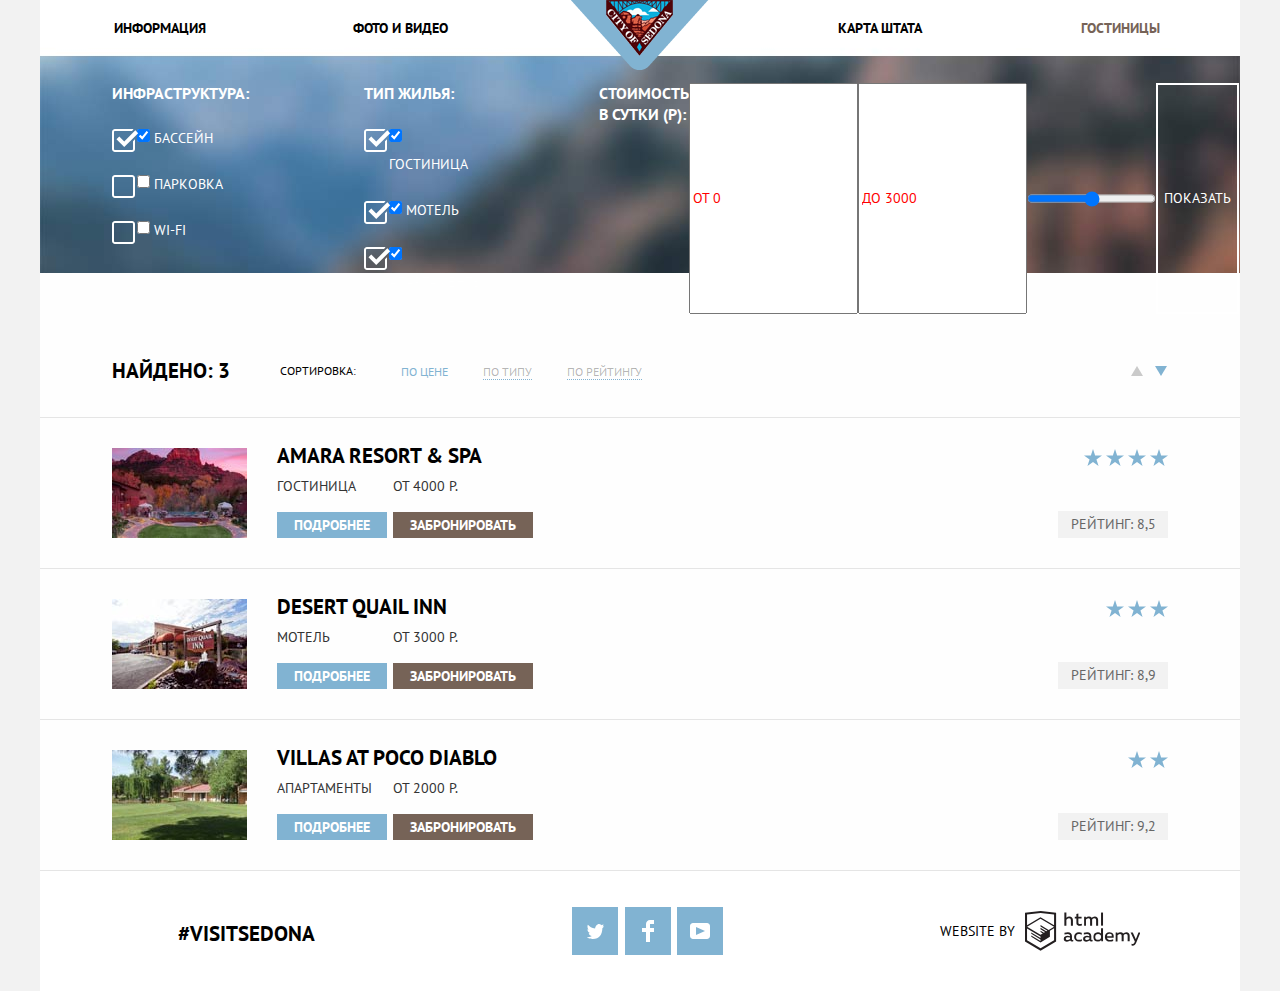
==== commit bde96b24: "Changes in markup hotel page" ====
--- a/hotels.html
+++ b/hotels.html
@@ -15,9 +15,9 @@
       <header class="main-header">
         <nav class="site-navigation">
           <ul>
-            <li><a href="">Информация</a></li>
+            <li><a href="index.html">Информация</a></li>
             <li><a href="">Фото и видео</a></li>
-            <li><a href=""><img src="img/header-logo.png" width="138" height="70" alt="Логотип сайта"></a></li>
+            <li><a href="index.html"><img src="img/header-logo.png" width="138" height="70" alt="Логотип сайта"></a></li>
             <li><a href="">Карта штата</a></li>
             <li class="site-navigation-current"><a>Гостиницы</a></li>
           </ul>
@@ -85,48 +85,83 @@
         </div>
         <div class="search-result-content">
           <div class="search-result-item">
-            <img src="img/Layer 21.jpg" width="135" height="90" alt="Изображение гостиницы">
-            <a href="#1" class="search-result-name">Amara resort & Spa</a>
-            <p class="search-result-type">Гостиница</p>
-            <p class="search-result-price">от 4000 р.</p>
-            <a class="search-result-button search-result-more" href="#">Подробнее</a>
-            <a class="search-result-button search-result-to_book" href="#">Забронировать</a>
-            <p class="search-result-star">
-              <img src="img/hotels-icon-star.svg" width="18" height="17" alt="Звезда рейтинга">
-              <img src="img/hotels-icon-star.svg" width="18" height="17" alt="Звезда рейтинга">
-              <img src="img/hotels-icon-star.svg" width="18" height="17" alt="Звезда рейтинга">
-              <img src="img/hotels-icon-star.svg" width="18" height="17" alt="Звезда рейтинга">
-            </p>
-            <p class="search-result-rating">Рейтинг: 8,5</p>
+            <div class="search-result-img">
+              <img src="img/Layer 21.jpg" width="135" height="90" alt="Изображение гостиницы">
+            </div>
+            <div class="search-result-description">
+              <a href="#1" class="search-result-name">Amara resort & Spa</a>
+              <div class="search-result-booking">
+                <div>
+                  <p class="search-result-type">Гостиница</p>
+                  <a class="search-result-button search-result-more" href="#">Подробнее</a>
+                </div>
+                <div>
+                  <p class="search-result-price">от 4000 р.</p>
+                  <a class="search-result-button search-result-to_book" href="#">Забронировать</a>
+                </div>
+              </div>
+            </div>
+            <div class="search-result-rating">
+              <p class="search-result-star">
+                <img src="img/hotels-icon-star.svg" width="18" height="17" alt="Звезда рейтинга">
+                <img src="img/hotels-icon-star.svg" width="18" height="17" alt="Звезда рейтинга">
+                <img src="img/hotels-icon-star.svg" width="18" height="17" alt="Звезда рейтинга">
+                <img src="img/hotels-icon-star.svg" width="18" height="17" alt="Звезда рейтинга">
+              </p>
+              <p class="rating-number">Рейтинг: 8,5</p>
+            </div>
           </div>
           <div class="search-result-item">
-            <img src="img/Layer 89 copy.jpg" width="135" height="90" alt="Изображение мотеля">
-            <a href="#2" class="search-result-name">Desert Quail Inn</a>
-            <p class="search-result-type">Мотель</p>
-            <p class="search-result-price">от 3000 р.</p>
-            <a class="search-result-button search-result-more" href="#">Подробнее</a>
-            <a class="search-result-button search-result-to_book" href="#">Забронировать</a>
-            <p class="search-result-star">
-              <img src="img/hotels-icon-star.svg" width="18" height="17" alt="Звезда рейтинга">
-              <img src="img/hotels-icon-star.svg" width="18" height="17" alt="Звезда рейтинга">
-              <img src="img/hotels-icon-star.svg" width="18" height="17" alt="Звезда рейтинга">
-            </p>
-            <p class="search-result-rating">Рейтинг: 8,9</p>
+            <div class="search-result-img">
+              <img src="img/Layer 89 copy.jpg" width="135" height="90" alt="Изображение мотеля">
+            </div>
+            <div class="search-result-description">
+              <a href="#2" class="search-result-name">Desert Quail Inn</a>
+              <div class="search-result-booking">
+                <div>
+                  <p class="search-result-type">Мотель</p>
+                  <a class="search-result-button search-result-more" href="#">Подробнее</a>
+                </div>
+                <div>
+                  <p class="search-result-price">от 3000 р.</p>
+                  <a class="search-result-button search-result-to_book" href="#">Забронировать</a>
+                </div>
+              </div>
+            </div>
+            <div class="search-result-rating">
+              <p class="search-result-star">
+                <img src="img/hotels-icon-star.svg" width="18" height="17" alt="Звезда рейтинга">
+                <img src="img/hotels-icon-star.svg" width="18" height="17" alt="Звезда рейтинга">
+                <img src="img/hotels-icon-star.svg" width="18" height="17" alt="Звезда рейтинга">
+              </p>
+              <p class="rating-number">Рейтинг: 8,9</p>
+            </div>
           </div>
           <div class="search-result-item">
-            <img src="img/Layer 22.jpg" width="135" height="90" alt="Изображение апартаментов">
-            <a href="#3" class="search-result-name">Villas At Poco Diablo</a>
-            <p class="search-result-type">Апартаменты</p>
-            <p class="search-result-price">от 2000 р.</p>
-            <a class="search-result-button search-result-more" href="#">Подробнее</a>
-            <a class="search-result-button search-result-to_book" href="#">Забронировать</a>
-            <p class="search-result-star">
-              <img src="img/hotels-icon-star.svg" width="18" height="17" alt="Звезда рейтинга">
-              <img src="img/hotels-icon-star.svg" width="18" height="17" alt="Звезда рейтинга">
-            </p>
-            <p class="search-result-rating">Рейтинг: 9,2</p>
+            <div class="search-result-img">
+              <img src="img/Layer 22.jpg" width="135" height="90" alt="Изображение гостиницы">
+            </div>
+            <div class="search-result-description">
+              <a href="#3" class="search-result-name">Villas At Poco Diablo</a>
+              <div class="search-result-booking">
+                <div>
+                  <p class="search-result-type">Апартаменты</p>
+                  <a class="search-result-button search-result-more" href="#">Подробнее</a>
+                </div>
+                <div>
+                  <p class="search-result-price">от 2000 р.</p>
+                  <a class="search-result-button search-result-to_book" href="#">Забронировать</a>
+                </div>
+              </div>
+            </div>
+            <div class="search-result-rating">
+              <p class="search-result-star">
+                <img src="img/hotels-icon-star.svg" width="18" height="17" alt="Звезда рейтинга">
+                <img src="img/hotels-icon-star.svg" width="18" height="17" alt="Звезда рейтинга">
+              </p>
+              <p class="rating-number">Рейтинг: 9,2</p>
+            </div>
           </div>
-        </div>
       </section>
   
       <footer class="main-footer">
--- a/css/style.css
+++ b/css/style.css
@@ -270,14 +270,15 @@
 .filter-form {
     display: flex;
     padding: 27px 72px;
+    padding-bottom: 11px;
 }
 
 .filter-form fieldset {
     display: flex;
-    /* flex-direction: column; */
     margin: 0;
     margin-right: 115px;
     padding: 0;
+
     border: none;
 }
 
@@ -352,19 +353,50 @@
     background-color: #ffffff;
 }
 
+.filter-form fieldset:last-child {
+    width: 320px;
+    margin: 0;
+    margin-left: auto;
+
+    font-size: 16px;
+    line-height: 21px;
+    font-weight: 700;
+    color: #ffffff;
+}
+
+.search-result-header {
+    display: flex;
+    border-bottom: 1px solid #e5e5e5;
+}
+
 .search-result-header p {
+    margin: 33px 0;
+    padding-left: 72px;
+
     font-size: 21px;
     line-height: 26px;
     font-weight: 700;
+    color: #000000;
+
 }
 
 .sort-list {
+    display: flex;
+    margin: auto 0;
+    padding: 0;
     list-style: none;
-}
-
-.sort-list-title {
+
+}
+
+.sort-list li {
+    margin-right: 35px;
+}
+
+li.sort-list-title {
+    margin-left: 50px;
+    margin-right: 45px;
     font-size: 12px;
-    line-height: 18px;
+    /* line-height: 21px; */
     color: #000000;
 } 
 
@@ -399,6 +431,9 @@
 
 .triangles {
     display: flex;
+    margin: auto 0;
+    margin-right: 73px;
+    margin-left: auto;
 }
 
 .triangle-up {
@@ -425,8 +460,7 @@
 }
 
 .triangle-up:hover {
-    border-bottom-color: #000000;
-    
+    border-bottom-color: #000000;    
 }
 
 .triangle-down:hover {
@@ -456,11 +490,35 @@
     border-top-color: #81b3d2;
 }
 
+.search-result-item {
+    display: flex;
+    padding: 30px 72px;
+
+    border-bottom: 1px solid #e5e5e5;
+}
+
+.search-result-img {
+    width: 135px;
+    height: 90px;
+    margin-right: 30px;
+}
+
+.search-result-description {
+    display: flex;
+    justify-content: space-between;
+    flex-direction: column;
+}
+
 .search-result-name {
+    margin-top: -5px;
     font-size: 21px;
     line-height: 26px;
     font-weight: 700;
     color: #000000;
+}
+
+.search-result-booking {
+    display: flex;
 }
 
 .search-result-name:hover,
@@ -475,6 +533,9 @@
 
 .search-result-type,
 .search-result-price {
+    margin: 0;
+    margin-bottom: 15px;
+    padding: 0;
     font-size: 14px;
     line-height: 21px;
 
@@ -482,13 +543,18 @@
 }
 
 .search-result-button {
-    font-size: 14px;
+    padding: 4px 17px;
+    font-size: 0;
     line-height: 21px;
     font-weight: 700;
     color: #ffffff;
 }
 
 .search-result-more {
+    margin-right: 6px;
+
+    font-size: 14px;
+
     background-color: #81b3d2;
 }
 
@@ -504,6 +570,8 @@
 }
 
 .search-result-to_book {
+    font-size: 14px;
+
     background-color: #766357;
 }
 
@@ -519,7 +587,25 @@
 }
 
 .search-result-rating {
+    display: flex;
+    flex-direction: column;
+    margin-left: auto;
+}
+
+.search-result-star {
+    margin: 0;
+    margin-bottom: auto;
+    margin-left: auto;
+}
+
+.rating-number {
+    width: 110px;
+    height: 27px;
+    margin: 0;
+    margin-top: auto;
+
     color: #666666;
+    text-align: center;
 
     background-color: #f2f2f2;
 }
@@ -533,6 +619,10 @@
     bottom: 0;
     width: 100%;
     background-color: rgba(255, 255, 255, 0.9);
+}
+
+.inner-page .main-footer {
+    position: static;
 }
 
 .main-footer > b {
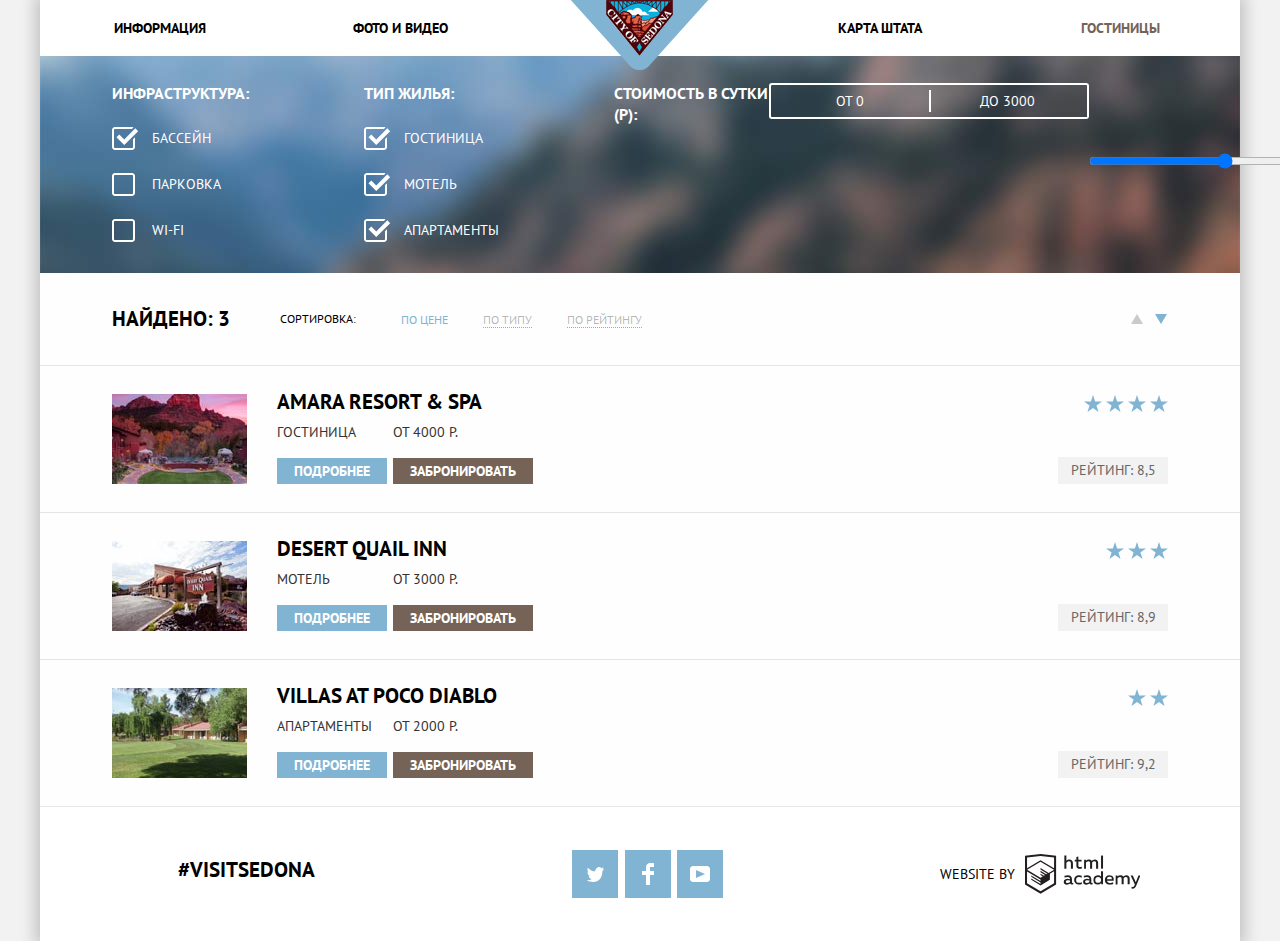
==== commit 6432ff71: "Chenges" ====
--- a/hotels.html
+++ b/hotels.html
@@ -30,16 +30,25 @@
             <legend>Инфраструктура:</legend>
             <ul>
               <li class="filter-option">
-                <input class="filter-input-checkbox" type="checkbox" name="pull" id="filter-pull" checked>
-                <label for="filter-pull">Бассейн</label>
-              </li>
-              <li class="filter-option">
-                <input class="filter-input-checkbox" type="checkbox" name="parking" id="filter-parking">
-                <label for="filter-parking">Парковка</label>
-              </li>
-              <li class="filter-option">
-                <input class="filter-input-checkbox" type="checkbox" name="wi-fi" id="filter-wi-fi">
-                <label for="filter-wi-fi">WI-FI</label>
+                <label>
+                  <input class="visually-hidden filter-input-checkbox" type="checkbox" name="pull" id="filter-pull" checked>
+                  <span class="checkbox-custom"></span>
+                  Бассейн
+                </label>
+              </li>
+              <li class="filter-option">
+                <label>
+                  <input class="visually-hidden filter-input-checkbox" type="checkbox" name="parking" id="filter-parking">
+                  <span class="checkbox-custom"></span>
+                  Парковка
+                </label>
+              </li>
+              <li class="filter-option">
+                <label>
+                  <input class="visually-hidden filter-input-checkbox" type="checkbox" name="wi-fi" id="filter-wi-fi">
+                  <span class="checkbox-custom"></span>
+                  WI-FI
+                </label>
               </li>
             </ul>
           </fieldset>
@@ -47,23 +56,36 @@
             <legend>Тип жилья:</legend>
             <ul>
               <li class="filter-option">
-                <input class="filter-input-checkbox" type="checkbox" name="hotel" id="filter-hotel" checked>
-                <label for="filter-hotel">Гостиница</label>
-              </li>
-              <li class="filter-option">
-                <input class="filter-input-checkbox" type="checkbox" name="motel" id="filter-motel" checked>
-                <label for="filter-motel">Мотель</label>
-              </li>
-              <li class="filter-option">
-                <input class="filter-input-checkbox" type="checkbox" name="apartments" id="filter-apartments" checked>
-                <label for="filter-apartments">Апартаменты</label>
+                <label>
+                  <input class="visually-hidden filter-input-checkbox" type="checkbox" name="hotel" id="filter-hotel" checked>
+                  <span class="checkbox-custom"></span>
+                  Гостиница
+                </label>
+              </li>
+              <li class="filter-option">
+                <label>
+                  <input class="visually-hidden filter-input-checkbox" type="checkbox" name="motel" id="filter-motel" checked>
+                  <span class="checkbox-custom"></span>
+                  Мотель
+                </label>
+              </li>
+              <li class="filter-option">
+                <label>
+                  <input class="visually-hidden filter-input-checkbox" type="checkbox" name="apartments" id="filter-apartments" checked>
+                  <span class="checkbox-custom"></span>
+                  Апартаменты
+                </label>
               </li>      
             </ul>
           </fieldset>
-          <fieldset>
-            Стоимость в сутки (Р):
-            <input class="range-from" type="text" name="range-from" id="range-from" value="от 0">
-            <input class="range-to" type="text" name="range-to" id="range-to" value="до 3000">
+          <fieldset class="range-cost">
+            <b>
+              Стоимость в сутки (Р):
+            </b>
+            <div class="range">
+              <input class="range-from" type="text" name="range-from" id="range-from" value="от 0">
+              <input class="range-to" type="text" name="range-to" id="range-to" value="до 3000">
+            </div>
             <input type="range" name="rub" min="0" max="3000">
             <button class="btn-filter" type="submit">Показать</button>
           </fieldset>
--- a/css/style.css
+++ b/css/style.css
@@ -20,7 +20,8 @@
     background-color: #ffffff;
     background-image: url(../img/index-mountains-bg-2.jpg);
     background-position: top center;
-    background-repeat: no-repeat;    
+    background-repeat: no-repeat;
+    box-shadow: 0 0 15px 5px rgba(0, 1, 1, 0.2);   
 }
 
 .inner-page .container {
@@ -34,6 +35,24 @@
     text-decoration: none;
 }
 
+.visually-hidden:not(:focus):not(:active),
+input[type="checkbox"].visually-hidden,
+input[type="radio"].visually-hidden {
+    position: absolute;
+
+    width: 1px;
+    height: 1px;
+    margin: -1px;
+    padding: 0;
+    border: 0;
+
+    white-space: nowrap;
+    
+    clip-path: inset(100%);
+    clip: rect(0 0 0 0);
+    overflow: hidden;
+}
+
 .site-navigation ul {
     display: flex;
     margin: 0;
@@ -88,7 +107,7 @@
     width: 450px;
     margin: 0 auto;
     margin-top: 570px;
-    margin-bottom: 30px;
+    margin-bottom: 25px;
 
     font-size: 21px;
     line-height: 26px;
@@ -98,7 +117,7 @@
 
 .promo {
     margin: 0;
-    margin-bottom: 55px;
+    margin-bottom: 50px;
 
     text-align: center;
 }
@@ -107,7 +126,7 @@
     display: flex;
     flex-wrap: wrap; 
     margin: 0;
-    margin-bottom: 55px;
+    margin-bottom: 50px;
     padding: 0;
     
     list-style: none;
@@ -202,7 +221,7 @@
     width: 76px;
     height: 76px;
     margin: 0 auto;
-    margin-bottom: 32px;
+    margin-bottom: 26px;
     background-repeat: no-repeat;
     background-position: top center;
 }
@@ -225,6 +244,7 @@
 
 .search b {
     display: block;
+    margin-bottom: 25px;
 
     font-size: 30px;
     line-height: 36px;
@@ -234,7 +254,7 @@
 
 .search p {
     margin: 0;
-    margin-bottom: 50px;
+    margin-bottom: 43px;
 
     text-align: center;
 }
@@ -258,6 +278,7 @@
 
 .search button:hover {
     background-color: #604e43;
+    cursor: pointer;
 }
 
 .search button:active {
@@ -298,26 +319,33 @@
 }
 
 .filter-option {
+    position: relative;
     margin: 0;
     margin-bottom: 20px;
     padding: 0;
-    padding-left: 25px;
+    padding-left: 40px;
 
     color: #ffffff; 
 }
 
-.filter-input-checkbox::before {
+.checkbox-custom::before {
     content: "";
-    display: block;
+    position: absolute;
+    top: 3px;
     width: 27px;
     height: 23px;
-    margin-left: -25px;
+    margin-left: -40px;
     background-image: url(../img/checkbox-off.svg);
     background-repeat: no-repeat;
 }
 
-.filter-input-checkbox:checked::before {
+.filter-input-checkbox:checked + .checkbox-custom::before {
     background-image: url(../img/checkbox-on.svg);
+}
+
+.checkbox-custom:hover::before,
+.filter-option label:hover {
+    cursor: pointer;
 }
 
 .filter-form label {
@@ -327,16 +355,68 @@
     vertical-align: middle;
 }
 
+.range-cost b {
+    margin-bottom: 12px;
+}
+
+.range {
+    position: relative;
+    display: flex;
+    margin-bottom: 9px;
+}
+
+.range::before {
+    content: "";
+    position: absolute;
+    left: 160px;
+    top: 7px;
+    width: 2px;
+    height: 22px;
+    background-color: #ffffff;
+}
+
 .filter-form .range-from,
 .filter-form .range-to {
+    width: 160px;
+    height: 36px;
+
     font-size: 14px;
     font-weight: 21px;
-    color: red;
-
+    color: #ffffff;
+    text-align: center;
     text-transform: uppercase;
+
+    box-sizing: border-box;
+    border: 2px solid #ffffff;
+    background-color: transparent;
+}
+
+.filter-form .range-from {
+    border-top-left-radius: 3px;
+    border-bottom-left-radius: 3px;
+}
+
+.filter-form .range-from {
+    border-top-left-radius: 3px;
+    border-bottom-left-radius: 3px;
+    border-right: none;
+}
+
+.filter-form .range-to {
+    border-top-right-radius: 3px;
+    border-bottom-right-radius: 3px;
+    border-left: none;
+}
+
+input[type="range"] {
+    width: 320px;
+    margin-bottom: 23px;
 }
 
 .btn-filter {
+    margin-left: 87px;
+    width: 137px;
+    height: 35px;
     font-size: 14px;
     line-height: 21px;
     color: #ffffff;
@@ -345,6 +425,7 @@
     border: 2px solid #ffffff;
 
     text-transform: uppercase;
+    border-radius: 3px;
 }
 
 .btn-filter:hover {
@@ -492,7 +573,7 @@
 
 .search-result-item {
     display: flex;
-    padding: 30px 72px;
+    padding: 28px 72px;
 
     border-bottom: 1px solid #e5e5e5;
 }
@@ -638,7 +719,7 @@
     display: flex;
     justify-content: space-between;
     width: 151px;
-    margin: 36px 0;
+    margin: 43px 0;
 
     font-size: 0;
     list-style: none;
@@ -765,6 +846,7 @@
 }
 
 .search-form input[type="text"] {
+    position: relative;
     margin-left: auto;
     padding: 8px 13px;
     
@@ -783,6 +865,39 @@
     background-color: #ffffff;
     outline: 2px solid #e5e5e5;
 }
+
+.search-form .calendar-1::before,
+.search-form .calendar-2::before {
+    content: "";
+    position: absolute;
+    right: 65px;
+    top: 63px;
+    width: 22px;
+    height: 22px;
+    background-image: url(../img/popup-calendar-grey.svg);
+    background-position: 0 0;
+    background-repeat: no-repeat;
+    z-index: 1;
+}
+
+.search-form .calendar-2::before {
+    top: 130px;
+}
+
+.search-form .calendar-1:hover::before,
+.search-form .calendar-2:hover::before {
+    background-image: url(../img/popup-calendar-black.svg);
+
+    cursor: pointer;
+}
+
+.search-form .calendar-1:active::before,
+.search-form .calendar-2:active::before {
+    background-image: url(../img/popup-calendar-blue.svg);
+}
+
+
+
 
 .form-date-in,
 .form-date-out {
@@ -825,6 +940,7 @@
 
 .btn-adults-minus:hover {
     background-color: #ebebeb;
+    cursor: pointer;
 }
 
 .btn-adults-minus::before {
@@ -839,6 +955,7 @@
 
 .btn-adults-minus:hover::before {
     background-color: #000000;
+    cursor: pointer;
 }
 
 .btn-adults-minus:active::before {
@@ -856,6 +973,7 @@
 
 .btn-adults-plus:hover {
     background-color: #ebebeb;
+    cursor: pointer;
 }
 
 .btn-adults-plus::before {
@@ -875,6 +993,7 @@
 
 .btn-adults-plus:hover::before {
     background-color: #000000;
+    cursor: pointer;
 }
 
 .btn-adults-plus:active::before {
@@ -897,6 +1016,7 @@
 
 .btn-adults-plus:hover::after {
     background-color: #000000;
+    cursor: pointer;
 }
 
 .btn-adults-plus:active::after {
@@ -919,6 +1039,7 @@
 
 .btn-children-minus:hover {
     background-color: #ebebeb;
+    cursor: pointer;
 }
 
 .btn-children-minus::before {
@@ -932,6 +1053,7 @@
 
 .btn-children-minus:hover::before {
     background-color: #000000;
+    cursor: pointer;
 }
 
 .btn-children-minus:active::before {
@@ -966,6 +1088,7 @@
 
 .btn-children-plus:hover::before {
     background-color: #000000;
+    cursor: pointer;
 }
 
 .btn-children-plus:active::before {
@@ -986,6 +1109,7 @@
 
 .btn-children-plus:hover::after {
     background-color: #000000;
+    cursor: pointer;
 }
 
 .btn-children-plus:active::after {
@@ -998,6 +1122,7 @@
 
 .search-form button:hover {
     color: #000000;
+    cursor: pointer;
 }
 
 .search-form button:active  {
@@ -1027,6 +1152,7 @@
 .search-form-btn[type="submit"]:hover {
     color: #ffffff;
     background-color: #669ec0;
+    cursor: pointer;
 }
 
 .search-form-btn[type="submit"]:active {
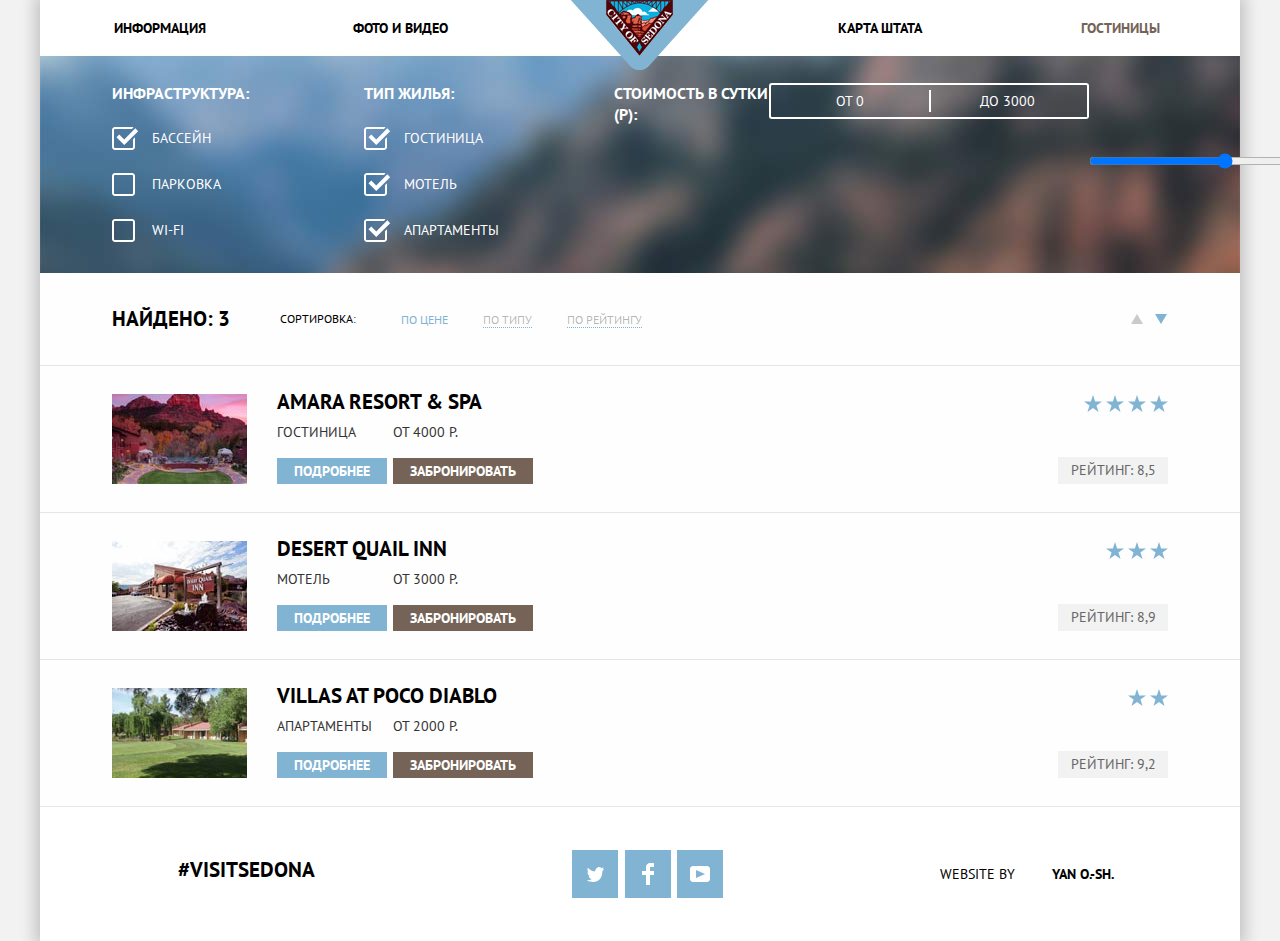
==== commit 00af66d9: "Fix some bugs" ====
--- a/hotels.html
+++ b/hotels.html
@@ -25,7 +25,7 @@
       </header>
       <!-- <h1 class="visually-hidden">Поиск гостиницы</h1> -->
       <section class="filter">
-        <form class="filter-form" action="https://echo.htmlacademy.ru" method="post">
+        <form class="filter-form" action="#" method="post">
           <fieldset>
             <legend>Инфраструктура:</legend>
             <ul>
@@ -201,7 +201,7 @@
         </ul>
         <p class="footer-copyright">
           <b>website by</b>
-          <a href="">htmlacademy.ru</a>
+          <a href="">yan o.-sh.</a>
         </p>
       </footer>
     </div>
--- a/css/style.css
+++ b/css/style.css
@@ -800,18 +800,16 @@
     height: 41px;
     margin: auto 0;
 
-    font-size: 0;
-    line-height: 26px;
+    line-height: 41px;
     font-weight: 700;
     color: #000000;
 
-    background-image: url(../img/footer-icon-logo_name.svg);
     background-repeat: no-repeat;
     background-position: center;
 }
 
 .footer-copyright a:hover {
-    background-image: url(../img/footer-icon-logo_name-blue.svg);
+    color: #81b3d2;
 }
 
 .footer-copyright a:active {
@@ -824,6 +822,8 @@
     position: absolute;
     bottom: 205px;
     left: 316px;
+
+    display: none;
     width: 458px;
     height: 285px;
     margin: 0 auto;
@@ -836,6 +836,11 @@
 
     background-color: #ffffff;
 }
+
+.modal-show {
+    display: block;
+}
+
 .search-form {
     display: flex;
     flex-wrap: wrap;
